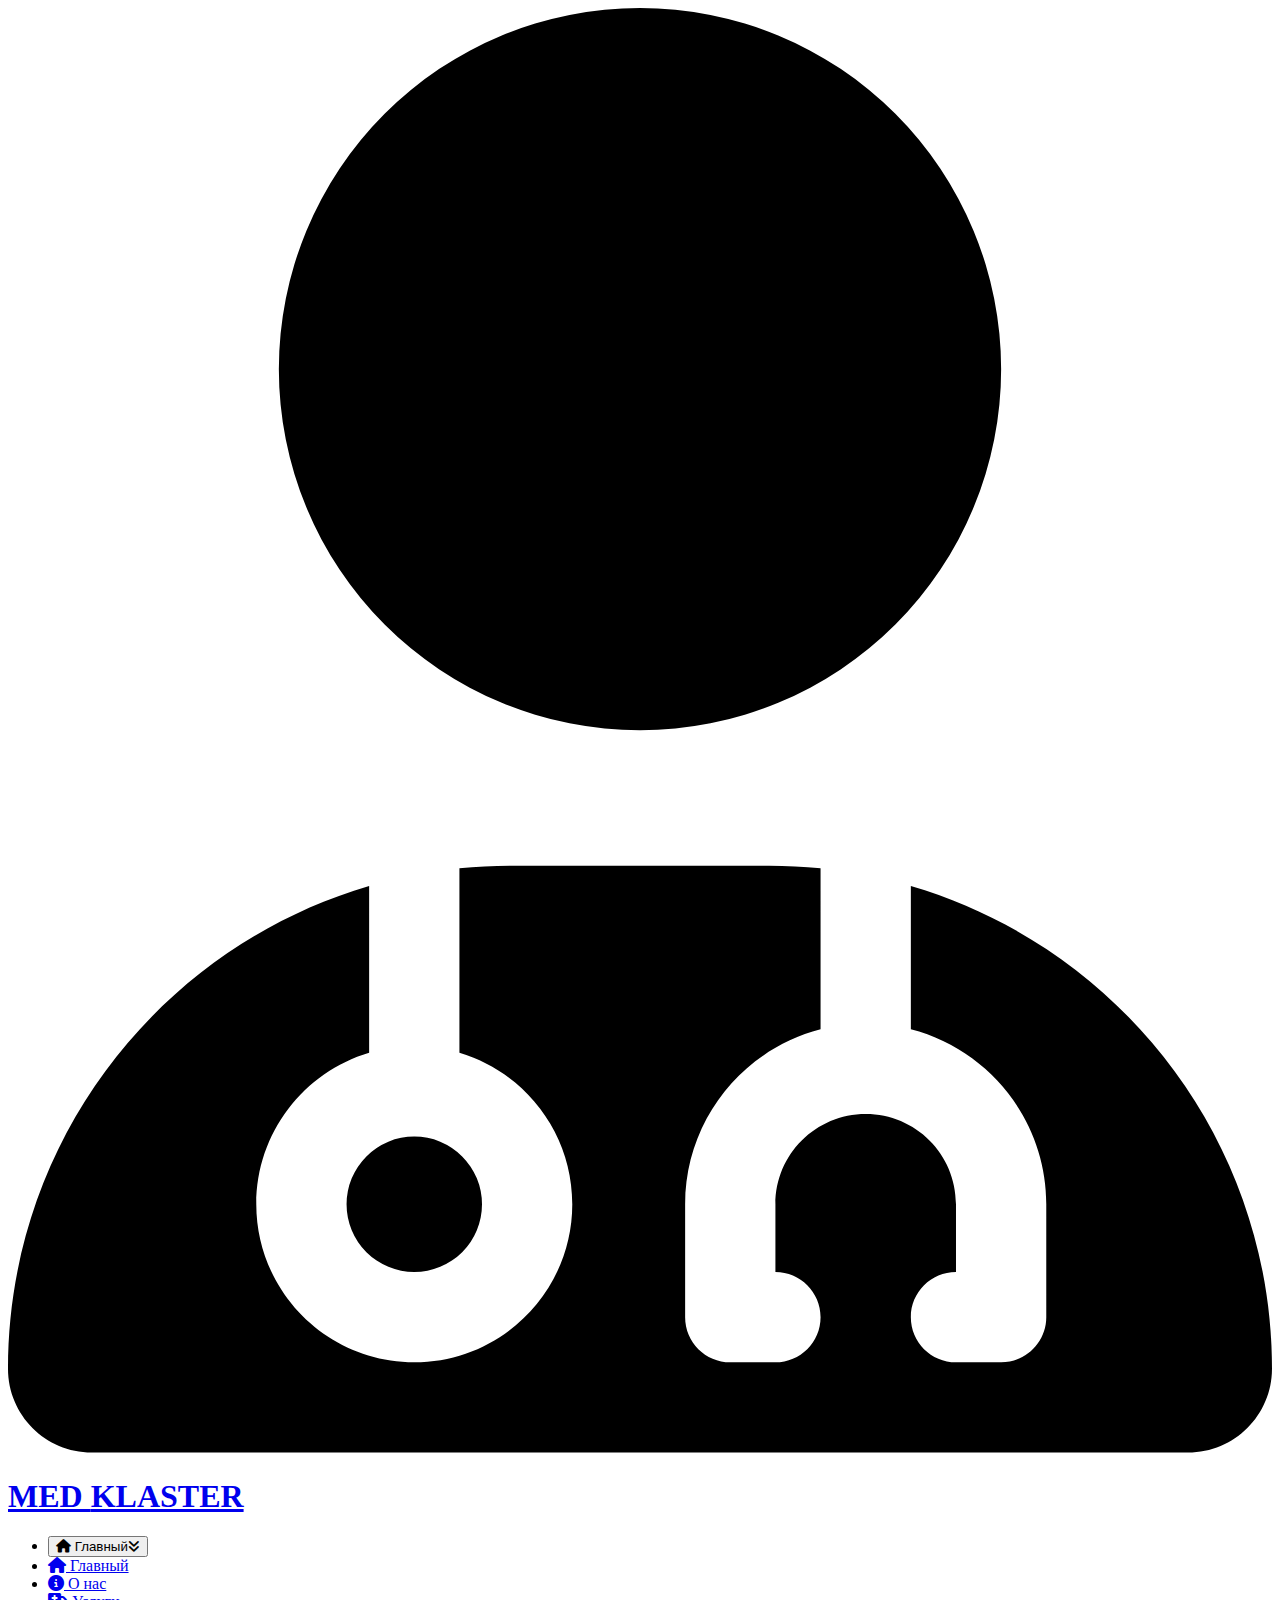
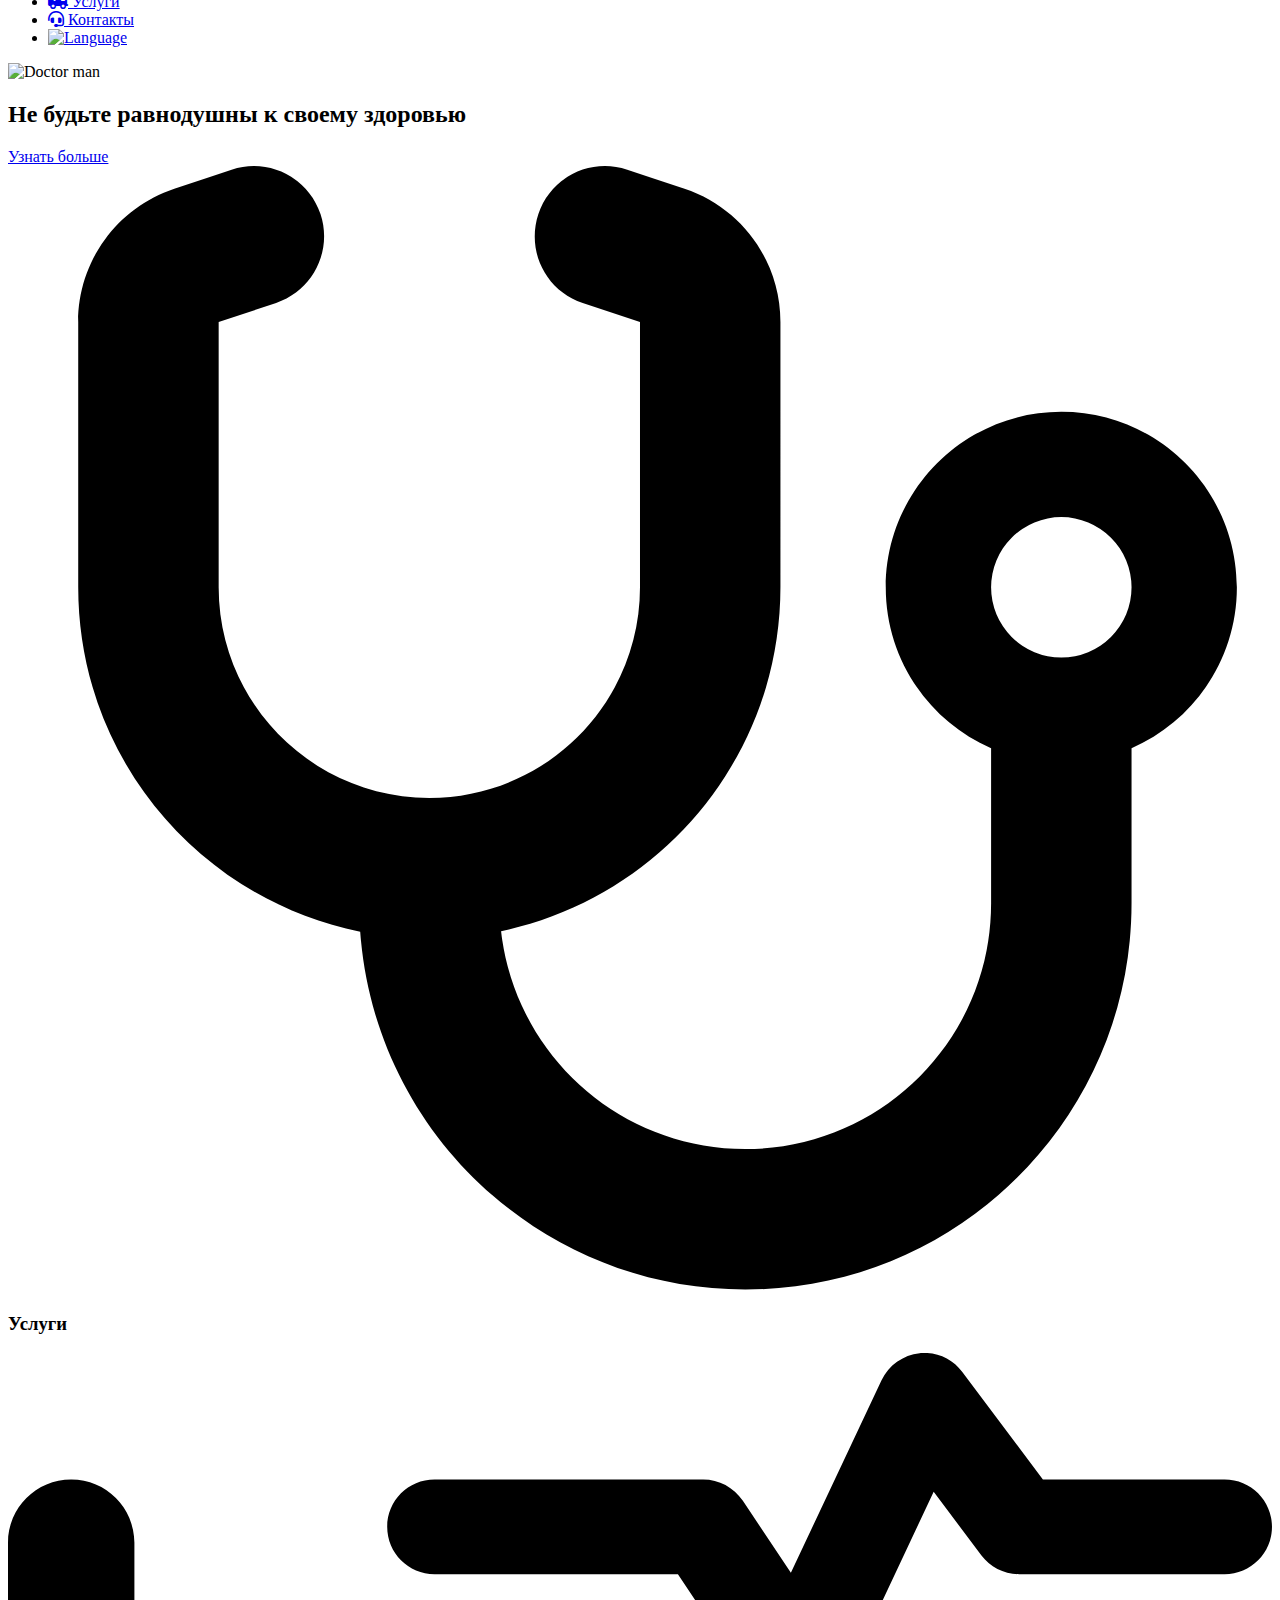
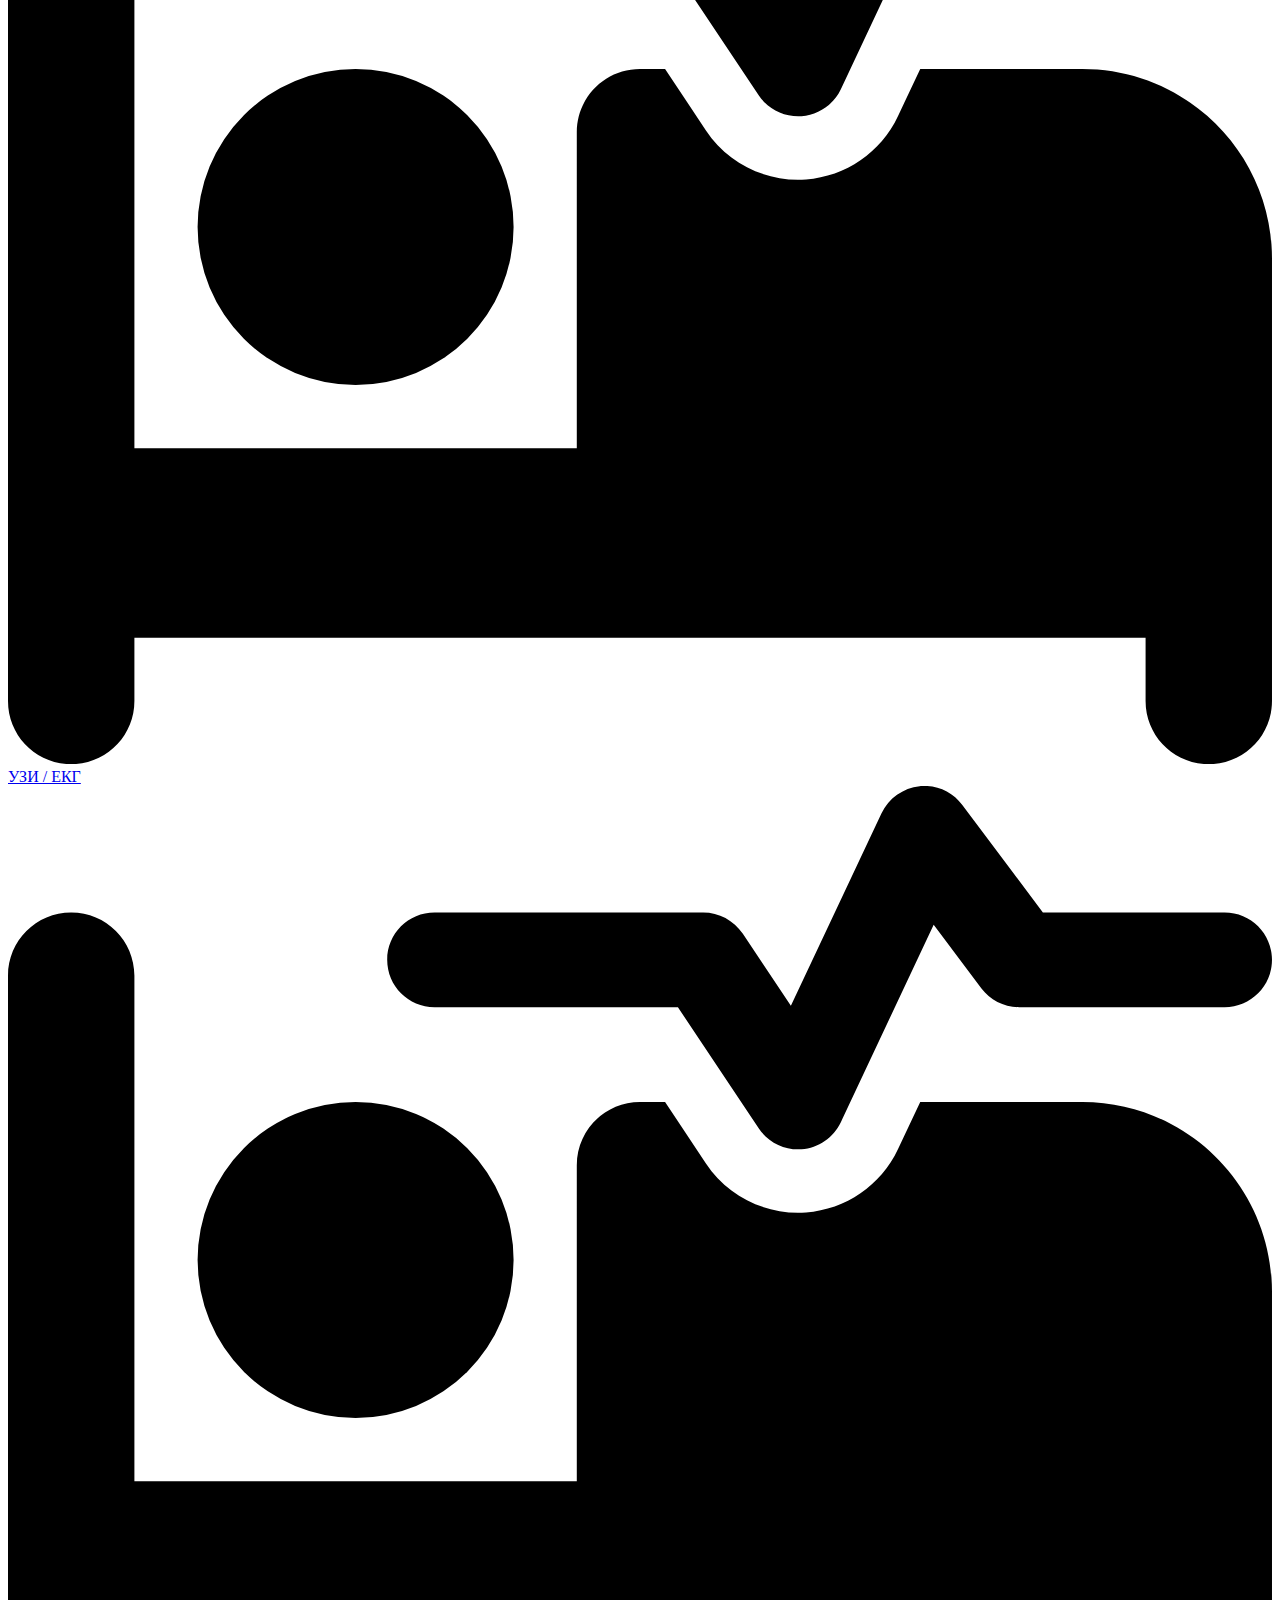
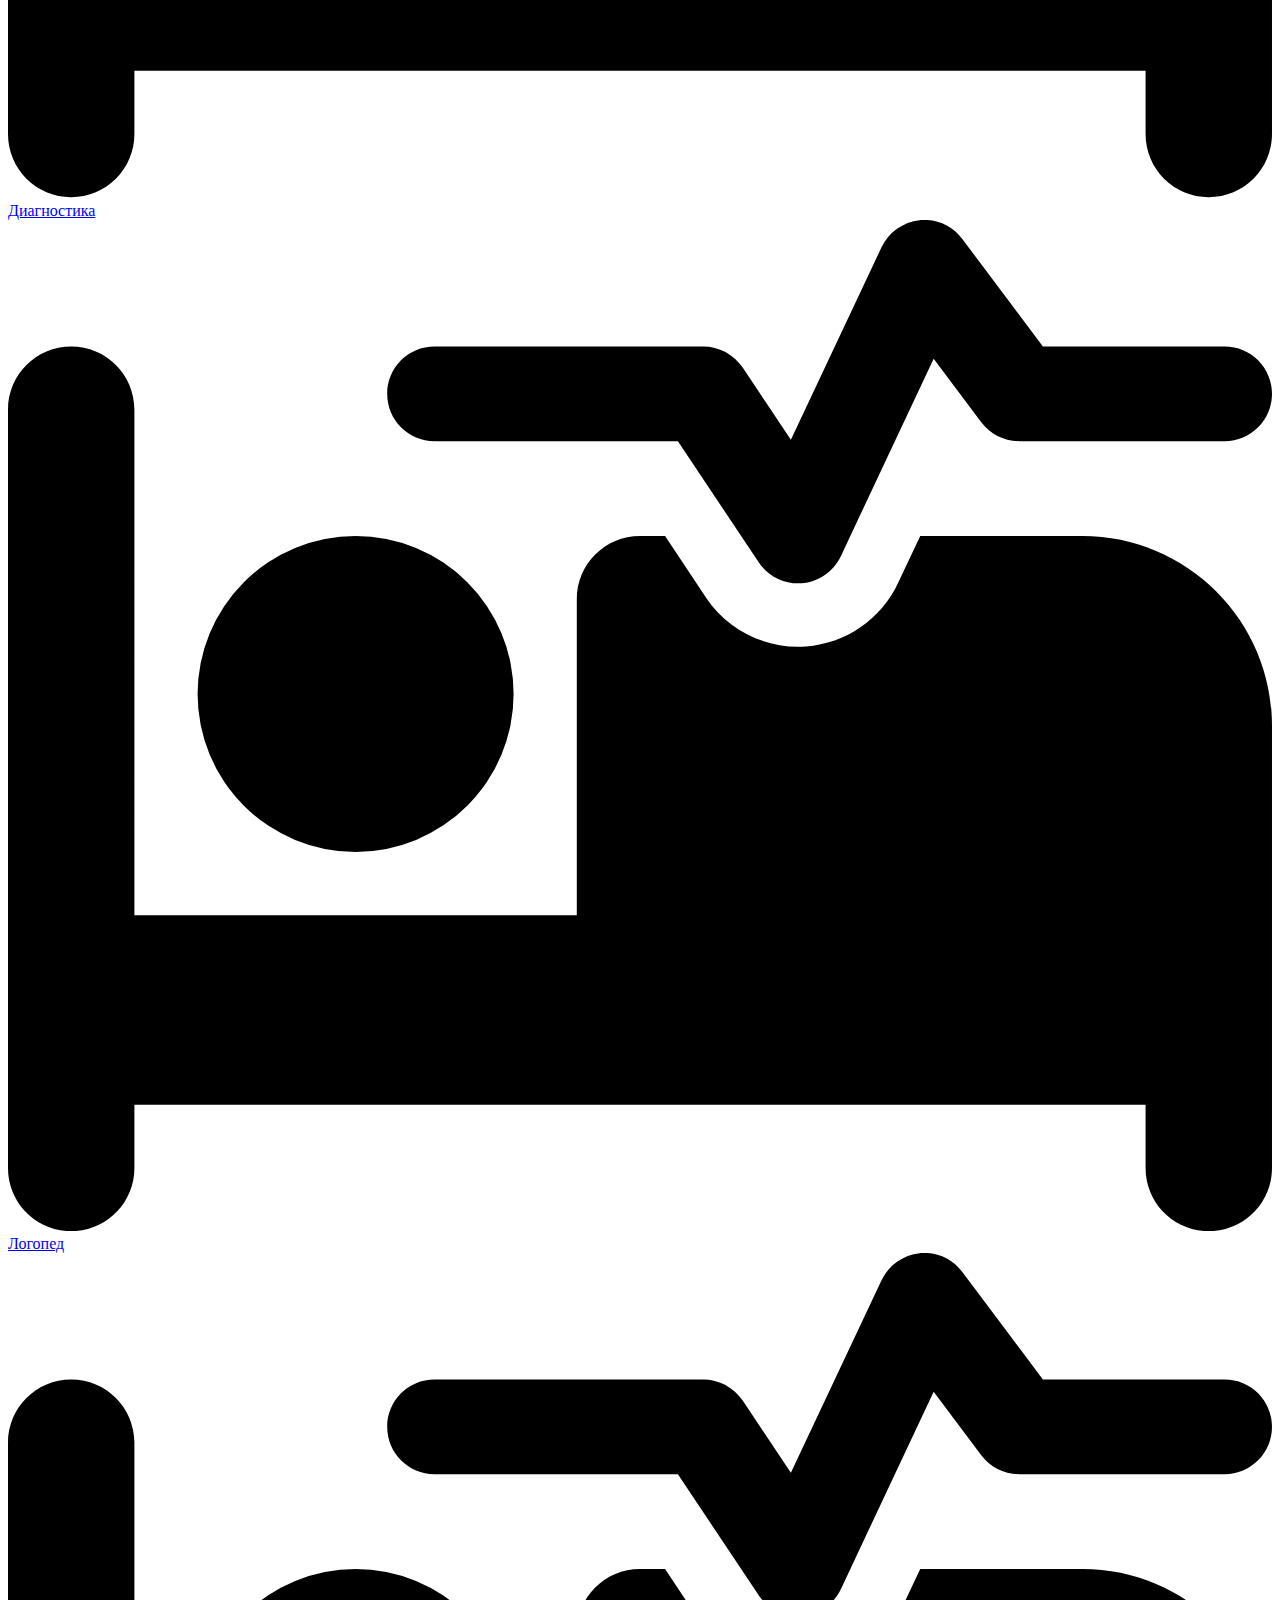
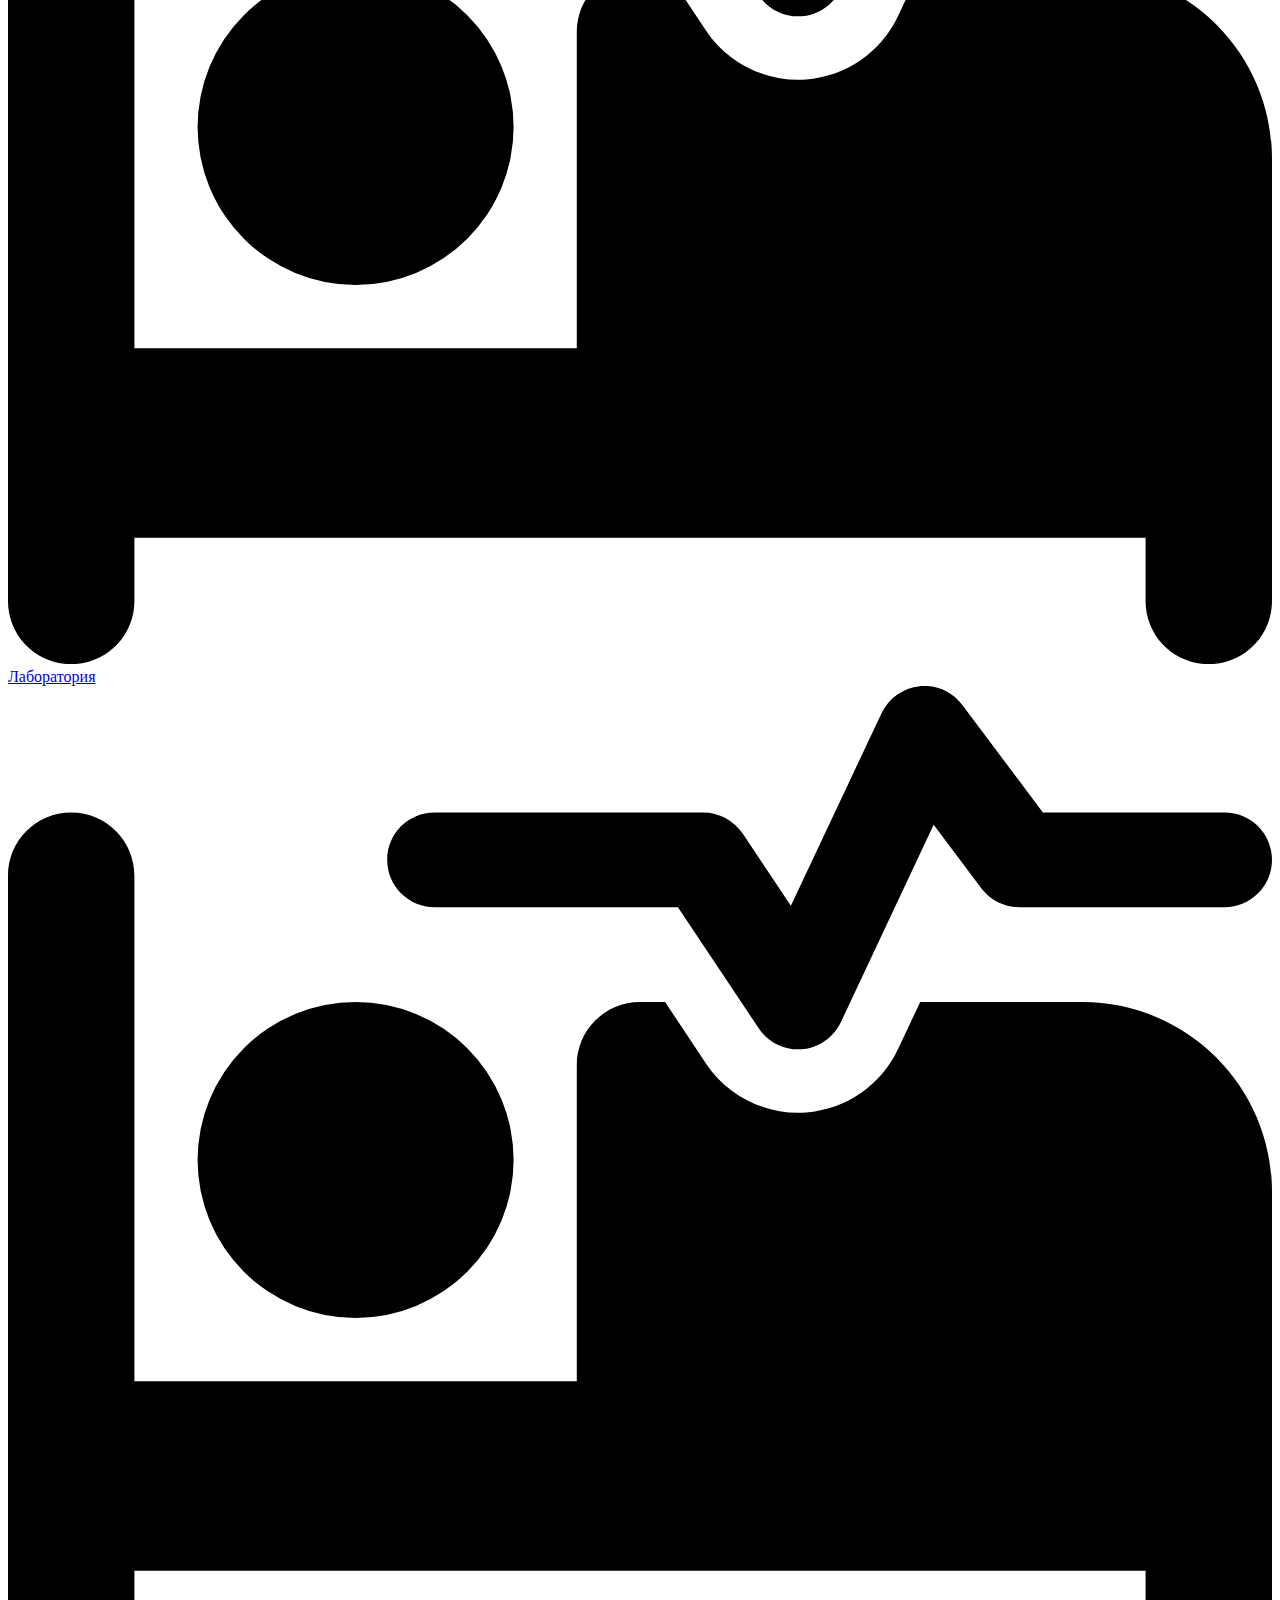
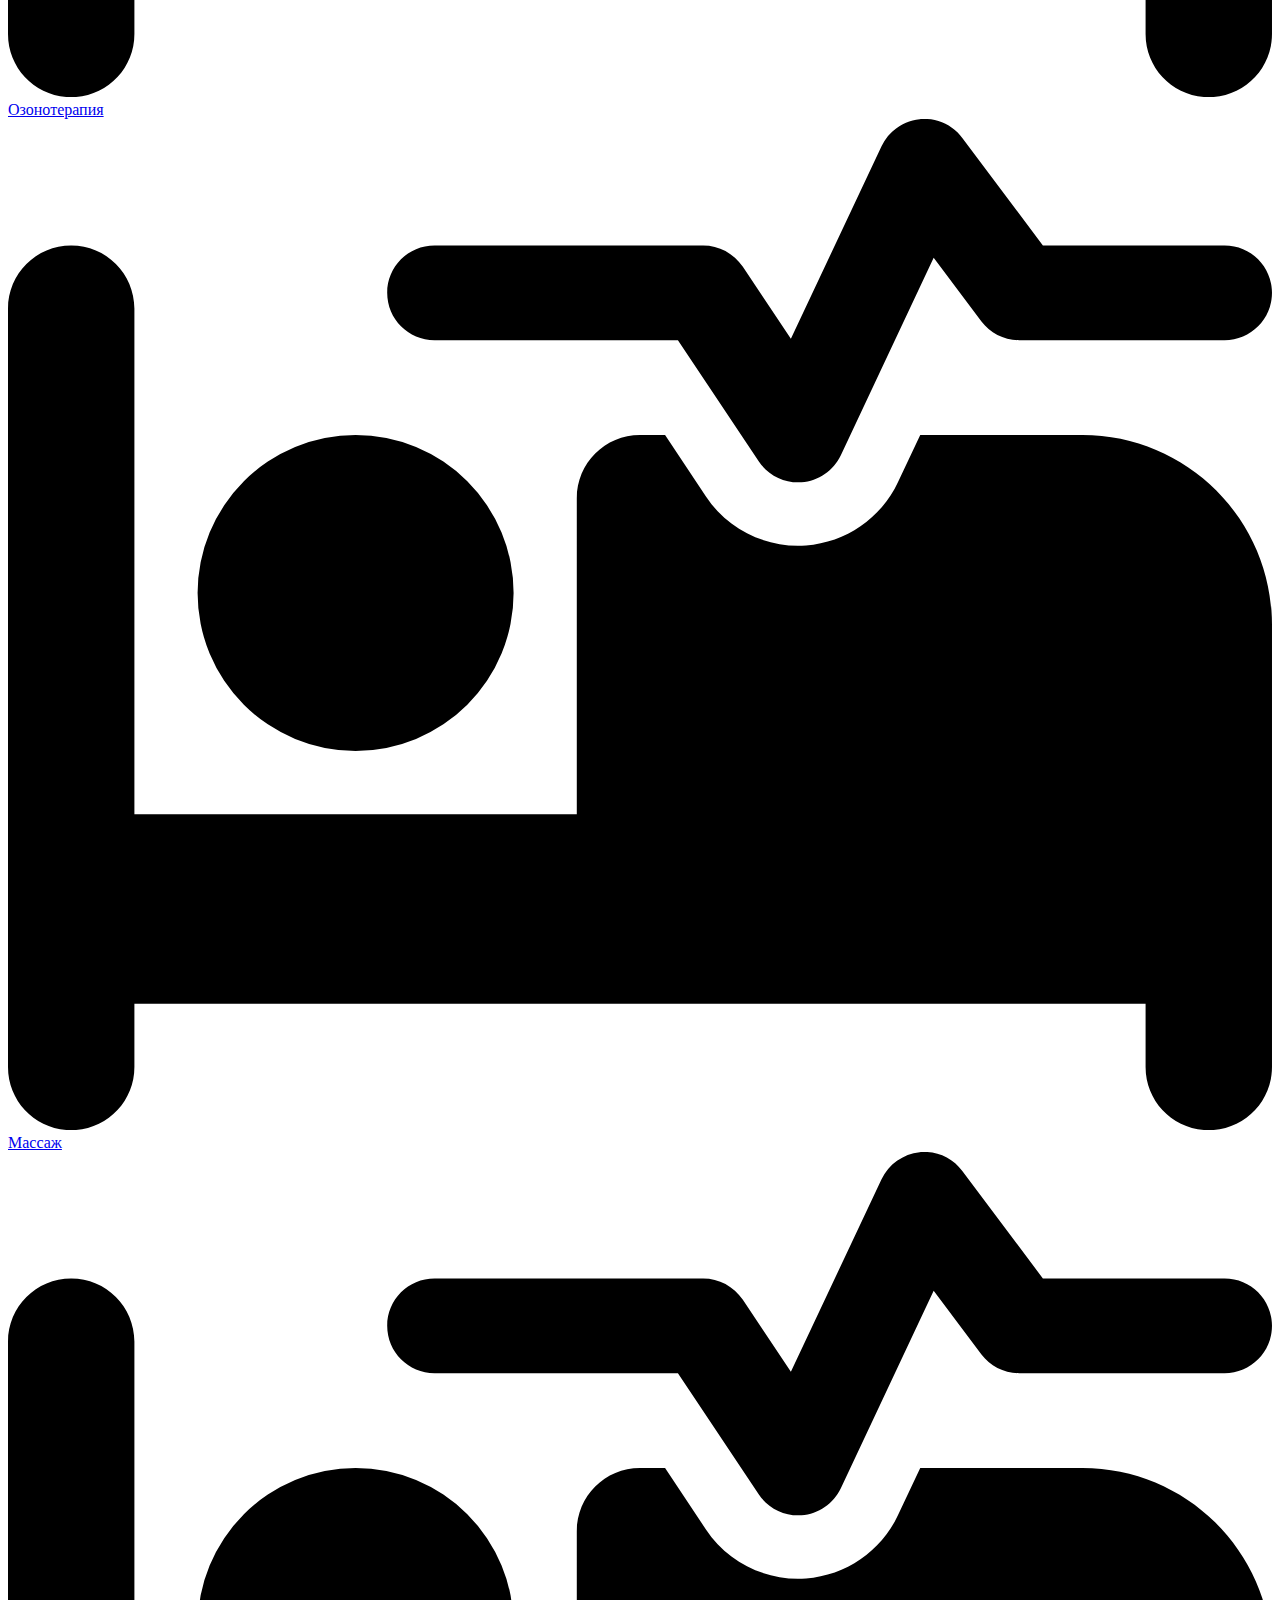
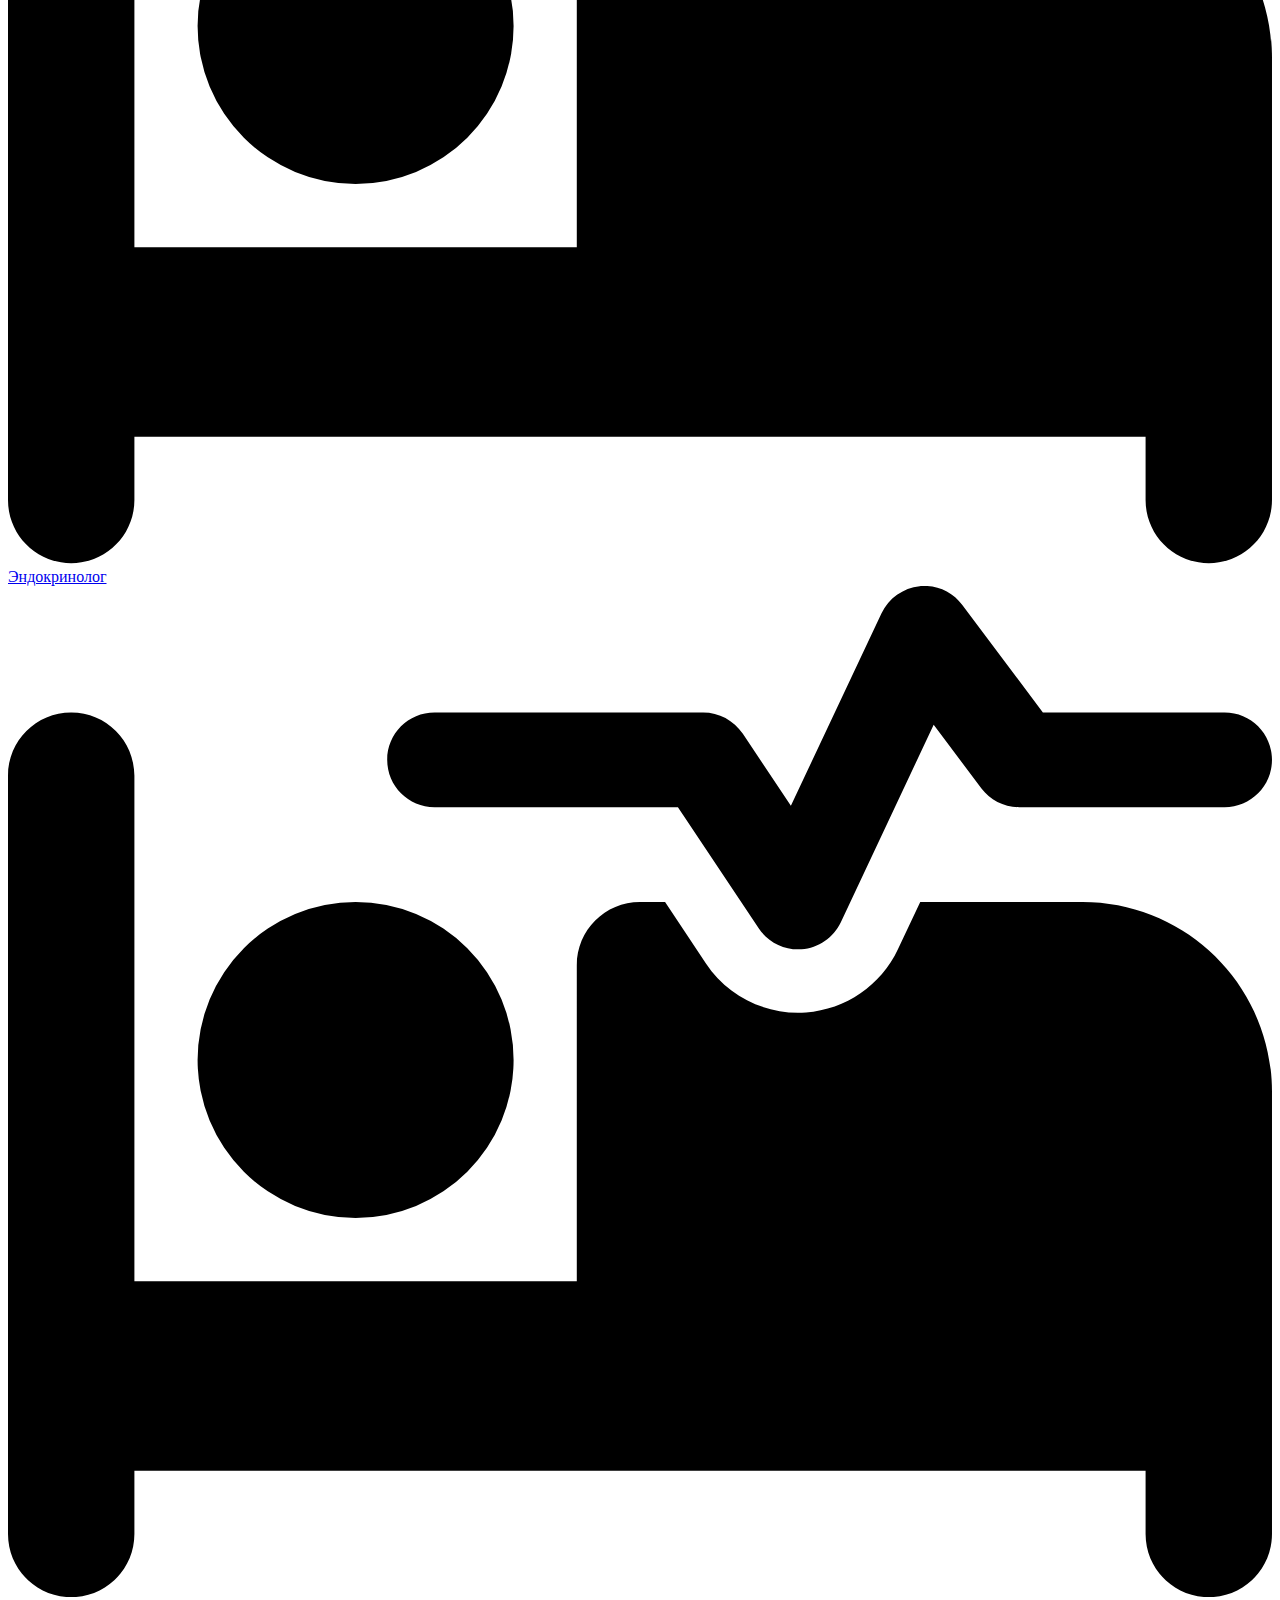
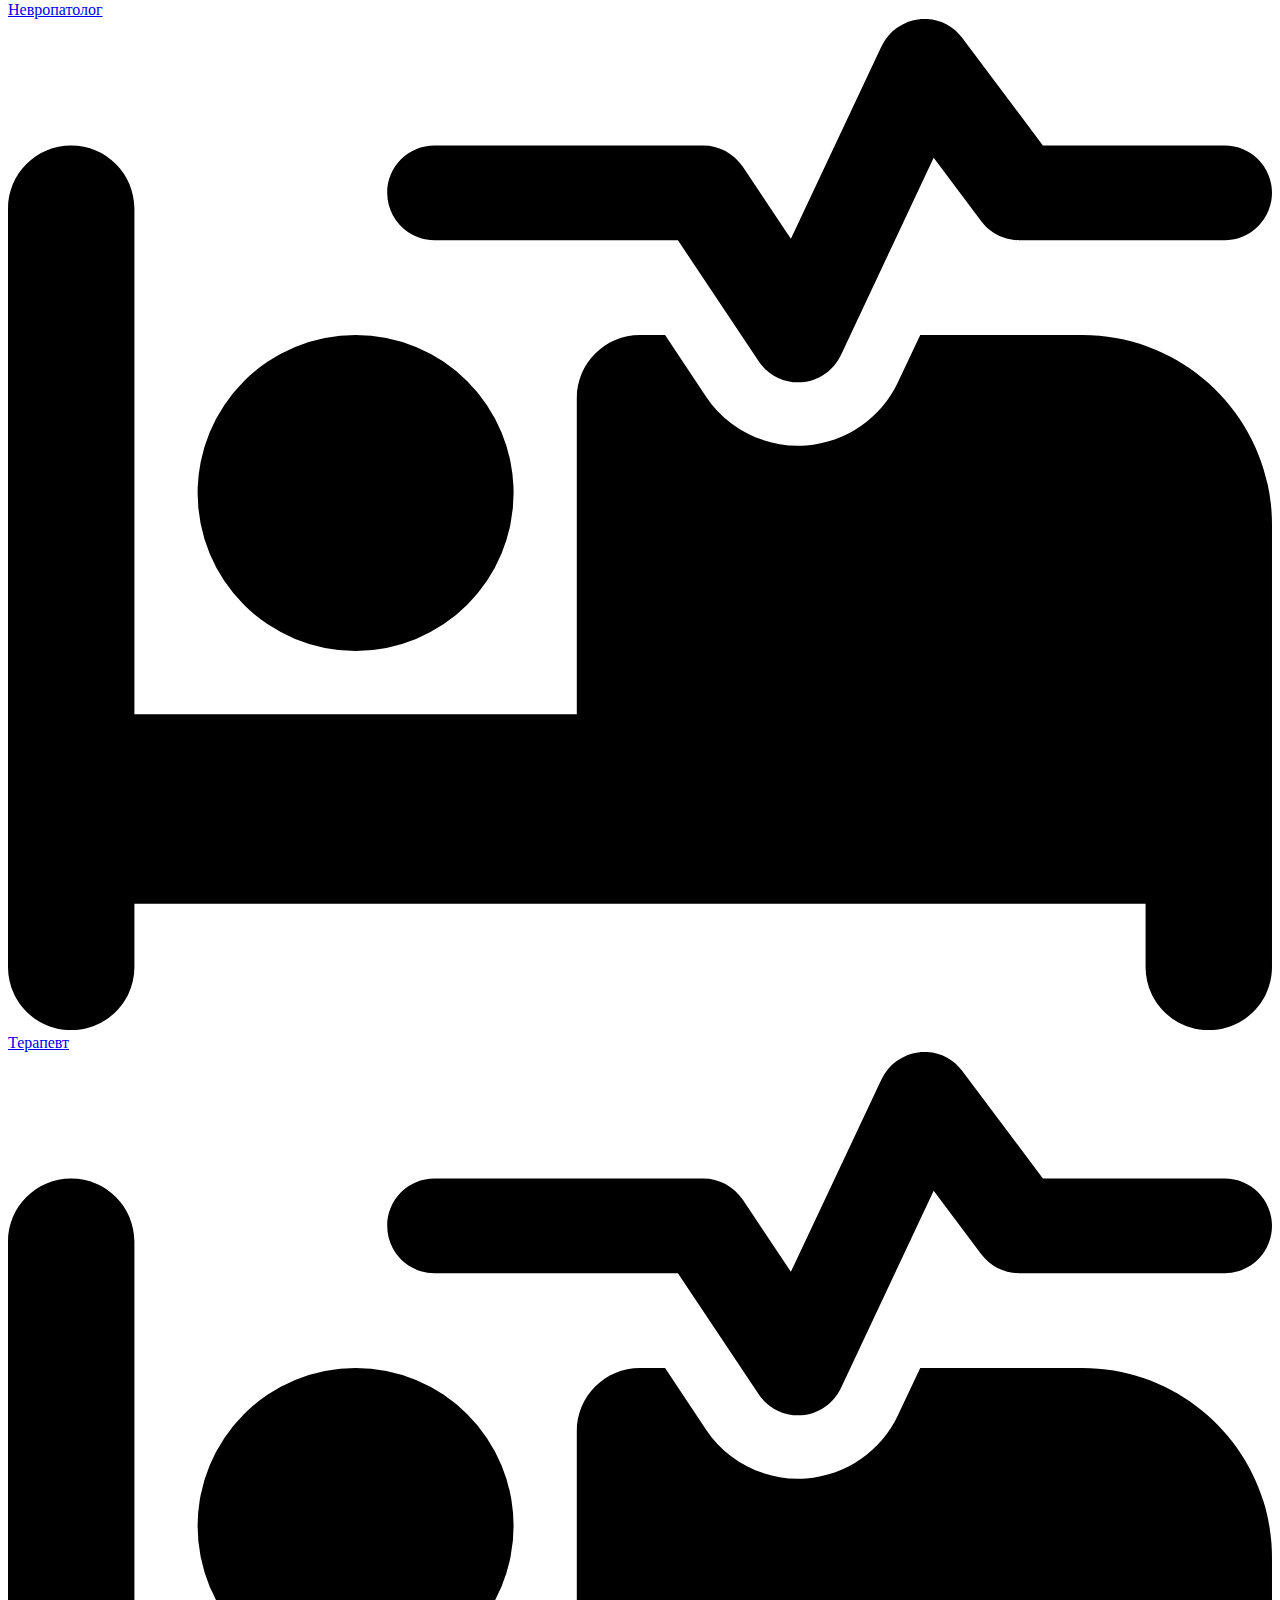
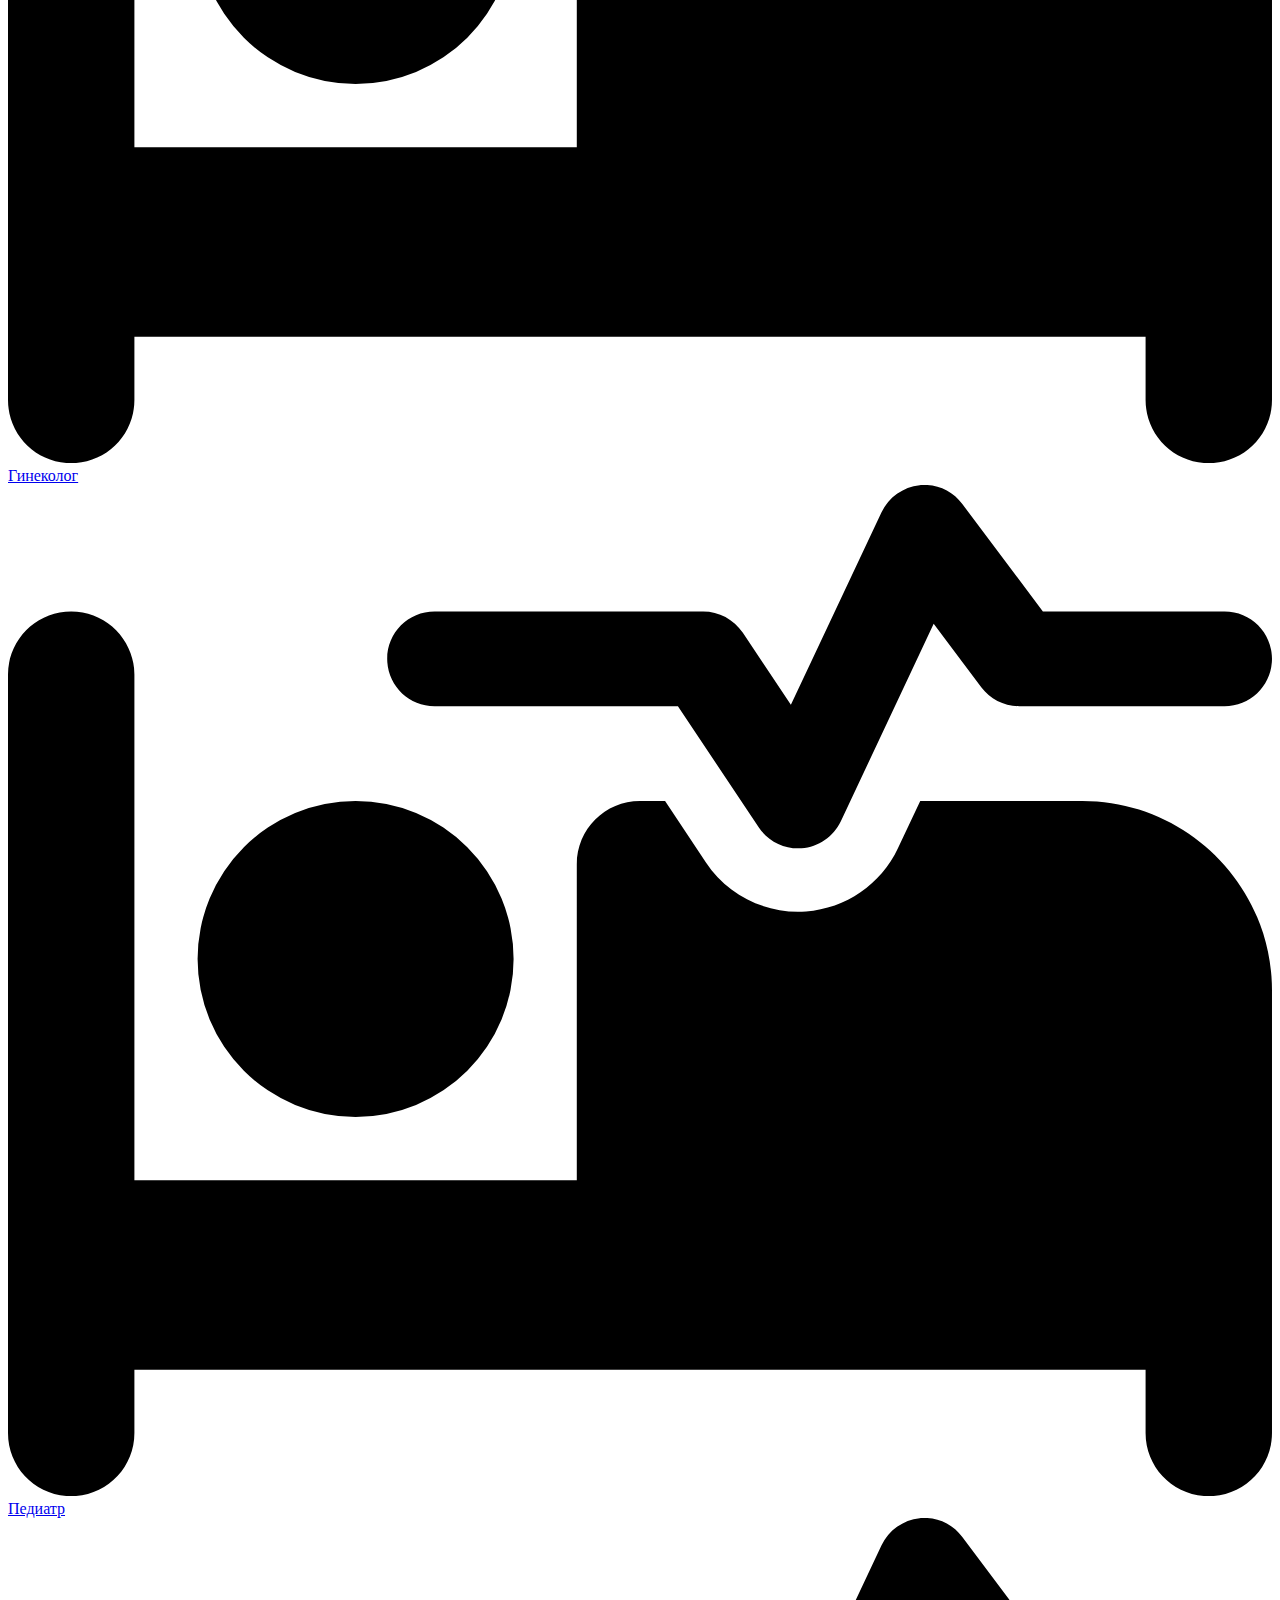
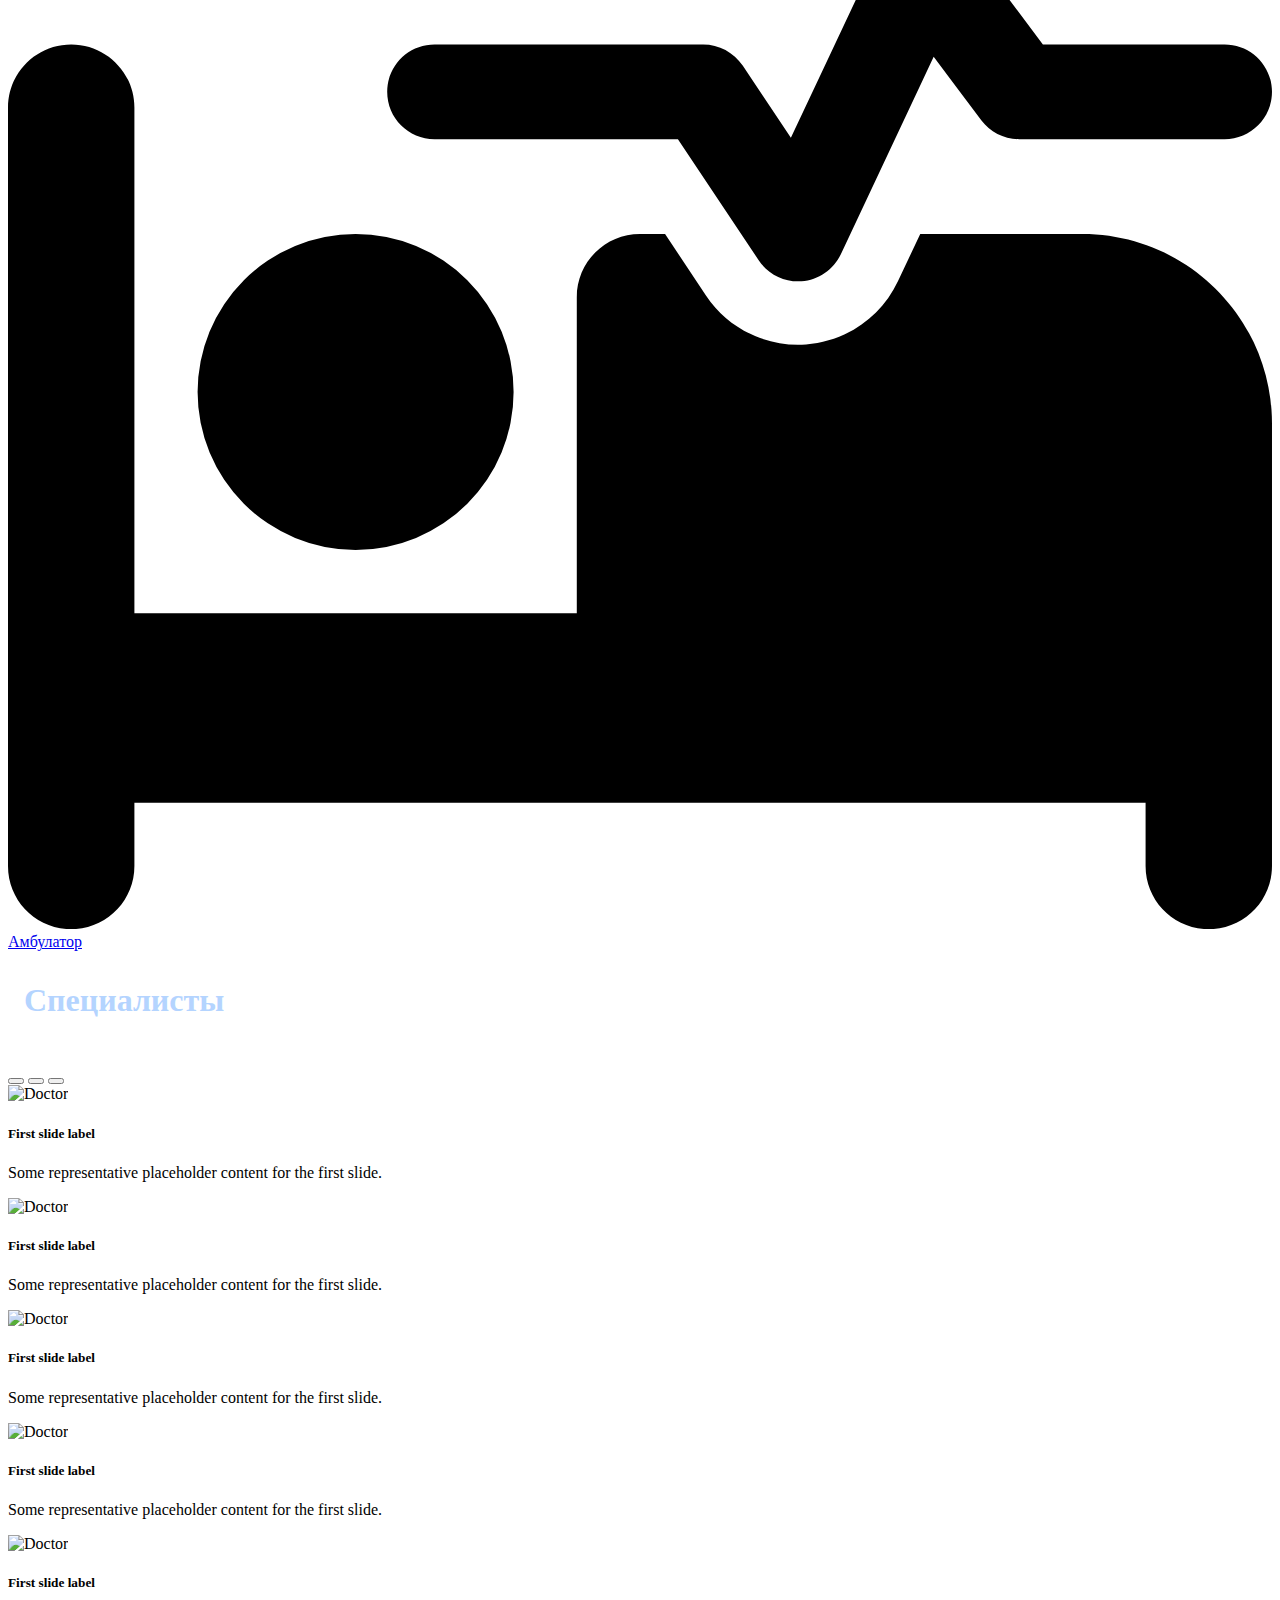
==== index.html @ f0066a49 "Add files via upload" ====
<!DOCTYPE html>
<html lang="en">
<head>
    <meta charset="UTF-8">
    <meta http-equiv="X-UA-Compatible" content="IE=edge">
    <meta name="viewport" content="width=device-width, initial-scale=1.0">
    <title>Med Klaster Clinic</title>
    <link rel="icon" type="image/x-icon" href="/icons/user-doctor-solid.svg">
    <link rel="stylesheet" href="/style/style.css">
    <link rel="stylesheet" href="/style/media.css">
    <link rel="stylesheet" href="/bootstrap-5.3.3-dist/css/bootstrap.css">
    <link rel="stylesheet" href="https://cdnjs.cloudflare.com/ajax/libs/font-awesome/6.5.1/css/all.min.css">
    <link rel="stylesheet" href="/bootstrap-5.3.3-dist/css/bootstrap-grid.css">
    <link rel="preconnect" href="https://fonts.googleapis.com">
    <link rel="preconnect" href="https://fonts.gstatic.com" crossorigin>
    <link href="https://fonts.googleapis.com/css2?family=Roboto:ital,wght@0,100;0,300;0,400;0,500;0,700;0,900;1,100;1,300;1,400;1,500;1,700;1,900&display=swap" rel="stylesheet">
        <div class="navbar-m">
            <div class="logo">
              <a href="/index.html">
                <svg xmlns="http://www.w3.org/2000/svg" viewBox="0 0 448 512"><!--!Font Awesome Free 6.5.1 by @fontawesome - https://fontawesome.com License - https://fontawesome.com/license/free Copyright 2024 Fonticons, Inc.--><path d="M224 256A128 128 0 1 0 224 0a128 128 0 1 0 0 256zm-96 55.2C54 332.9 0 401.3 0 482.3C0 498.7 13.3 512 29.7 512H418.3c16.4 0 29.7-13.3 29.7-29.7c0-81-54-149.4-128-171.1V362c27.6 7.1 48 32.2 48 62v40c0 8.8-7.2 16-16 16H336c-8.8 0-16-7.2-16-16s7.2-16 16-16V424c0-17.7-14.3-32-32-32s-32 14.3-32 32v24c8.8 0 16 7.2 16 16s-7.2 16-16 16H256c-8.8 0-16-7.2-16-16V424c0-29.8 20.4-54.9 48-62V304.9c-6-.6-12.1-.9-18.3-.9H178.3c-6.2 0-12.3 .3-18.3 .9v65.4c23.1 6.9 40 28.3 40 53.7c0 30.9-25.1 56-56 56s-56-25.1-56-56c0-25.4 16.9-46.8 40-53.7V311.2zM144 448a24 24 0 1 0 0-48 24 24 0 1 0 0 48z"/></svg>
                <h1>MED <span class="secondary-color">KLASTER</span></h1>
              </a>
            </div>
            <div class="menu">
              <ul>
                <li><button id="dropdown"><i class="fa-solid fa-house"></i> Главный<i id="down" class="fa-solid fa-angles-down"></i></button></li>
                <li id="menu-media" class="menu-media"><a class="current" href="index.html"><i class="fa-solid fa-house"></i> Главный</a></li>
                <li id="menu-media1" class="menu-media"><a href="about.html"><i class="fa-solid fa-circle-info"></i> О нас</a></li>
                <li id="menu-media2" class="menu-media"><a href="service.html"><i class="fa-solid fa-truck-medical"></i> Услуги</a></li>
                <li id="menu-media3" class="menu-media"><a href="contact.html"><i class="fa-solid fa-headset"></i> Контакты</a></li>
                <li id="menu-media4" class="menu-media-none"><a href="#"><img src="/images/flag-r.jfif" alt="Language" width="50px" height="50px"></a></li>
              </ul>
            </div>
          </div>

          <div class="header">
            <div class="header-img">
              <img src="/images/doctor-main.jpg" alt="Doctor man">
            </div>
            <div class="header-text">
              <h2 class="header-text-content">Не будьте равнодушны к своему <span class="secondary-color">здоровью</span></h2>
              <div>
                <a href="about.html">Узнать больше</a>
                <svg xmlns="http://www.w3.org/2000/svg" viewBox="0 0 576 512"><!--!Font Awesome Free 6.5.1 by @fontawesome - https://fontawesome.com License - https://fontawesome.com/license/free Copyright 2024 Fonticons, Inc.--><path d="M142.4 21.9c5.6 16.8-3.5 34.9-20.2 40.5L96 71.1V192c0 53 43 96 96 96s96-43 96-96V71.1l-26.1-8.7c-16.8-5.6-25.8-23.7-20.2-40.5s23.7-25.8 40.5-20.2l26.1 8.7C334.4 19.1 352 43.5 352 71.1V192c0 77.2-54.6 141.6-127.3 156.7C231 404.6 278.4 448 336 448c61.9 0 112-50.1 112-112V265.3c-28.3-12.3-48-40.5-48-73.3c0-44.2 35.8-80 80-80s80 35.8 80 80c0 32.8-19.7 61-48 73.3V336c0 97.2-78.8 176-176 176c-92.9 0-168.9-71.9-175.5-163.1C87.2 334.2 32 269.6 32 192V71.1c0-27.5 17.6-52 43.8-60.7l26.1-8.7c16.8-5.6 34.9 3.5 40.5 20.2zM480 224a32 32 0 1 0 0-64 32 32 0 1 0 0 64z"/></svg>              </div>
            </div>
          </div>

          <section class="services">
            <h3 id="text-style">Услуги</h3>
            <div class="services-content">
              <div class="department">
                <a href="service.html">
                  <svg xmlns="http://www.w3.org/2000/svg" viewBox="0 0 640 512"><!--!Font Awesome Free 6.5.1 by @fontawesome - https://fontawesome.com License - https://fontawesome.com/license/free Copyright 2024 Fonticons, Inc.--><path d="M483.2 9.6L524 64h92c13.3 0 24 10.7 24 24s-10.7 24-24 24H512c-7.6 0-14.7-3.6-19.2-9.6L468.7 70.3l-47 99.9c-3.7 7.8-11.3 13.1-19.9 13.7s-16.9-3.4-21.7-10.6L339.2 112H216c-13.3 0-24-10.7-24-24s10.7-24 24-24H352c8 0 15.5 4 20 10.7l24.4 36.6 45.9-97.5C445.9 6.2 453.2 1 461.6 .1s16.6 2.7 21.6 9.5zM320 160h12.7l20.7 31.1c11.2 16.8 30.6 26.3 50.7 24.8s37.9-13.7 46.5-32L461.9 160H544c53 0 96 43 96 96V480c0 17.7-14.3 32-32 32s-32-14.3-32-32V448H352 320 64v32c0 17.7-14.3 32-32 32s-32-14.3-32-32V96C0 78.3 14.3 64 32 64s32 14.3 32 32V352H288V192c0-17.7 14.3-32 32-32zm-144 0a80 80 0 1 1 0 160 80 80 0 1 1 0-160z"/></svg>
                  УЗИ / ЕКГ  
                </a>
                <a href="service.html">
                  <svg xmlns="http://www.w3.org/2000/svg" viewBox="0 0 640 512"><!--!Font Awesome Free 6.5.1 by @fontawesome - https://fontawesome.com License - https://fontawesome.com/license/free Copyright 2024 Fonticons, Inc.--><path d="M483.2 9.6L524 64h92c13.3 0 24 10.7 24 24s-10.7 24-24 24H512c-7.6 0-14.7-3.6-19.2-9.6L468.7 70.3l-47 99.9c-3.7 7.8-11.3 13.1-19.9 13.7s-16.9-3.4-21.7-10.6L339.2 112H216c-13.3 0-24-10.7-24-24s10.7-24 24-24H352c8 0 15.5 4 20 10.7l24.4 36.6 45.9-97.5C445.9 6.2 453.2 1 461.6 .1s16.6 2.7 21.6 9.5zM320 160h12.7l20.7 31.1c11.2 16.8 30.6 26.3 50.7 24.8s37.9-13.7 46.5-32L461.9 160H544c53 0 96 43 96 96V480c0 17.7-14.3 32-32 32s-32-14.3-32-32V448H352 320 64v32c0 17.7-14.3 32-32 32s-32-14.3-32-32V96C0 78.3 14.3 64 32 64s32 14.3 32 32V352H288V192c0-17.7 14.3-32 32-32zm-144 0a80 80 0 1 1 0 160 80 80 0 1 1 0-160z"/></svg>
                  Диагностика   
                </a>
                <a href="service.html">
                  <svg xmlns="http://www.w3.org/2000/svg" viewBox="0 0 640 512"><!--!Font Awesome Free 6.5.1 by @fontawesome - https://fontawesome.com License - https://fontawesome.com/license/free Copyright 2024 Fonticons, Inc.--><path d="M483.2 9.6L524 64h92c13.3 0 24 10.7 24 24s-10.7 24-24 24H512c-7.6 0-14.7-3.6-19.2-9.6L468.7 70.3l-47 99.9c-3.7 7.8-11.3 13.1-19.9 13.7s-16.9-3.4-21.7-10.6L339.2 112H216c-13.3 0-24-10.7-24-24s10.7-24 24-24H352c8 0 15.5 4 20 10.7l24.4 36.6 45.9-97.5C445.9 6.2 453.2 1 461.6 .1s16.6 2.7 21.6 9.5zM320 160h12.7l20.7 31.1c11.2 16.8 30.6 26.3 50.7 24.8s37.9-13.7 46.5-32L461.9 160H544c53 0 96 43 96 96V480c0 17.7-14.3 32-32 32s-32-14.3-32-32V448H352 320 64v32c0 17.7-14.3 32-32 32s-32-14.3-32-32V96C0 78.3 14.3 64 32 64s32 14.3 32 32V352H288V192c0-17.7 14.3-32 32-32zm-144 0a80 80 0 1 1 0 160 80 80 0 1 1 0-160z"/></svg>
                  Логопед   
                </a>
              </div>

              <div class="department">
                <a href="service.html">
                    <svg xmlns="http://www.w3.org/2000/svg" viewBox="0 0 640 512"><!--!Font Awesome Free 6.5.1 by @fontawesome - https://fontawesome.com License - https://fontawesome.com/license/free Copyright 2024 Fonticons, Inc.--><path d="M483.2 9.6L524 64h92c13.3 0 24 10.7 24 24s-10.7 24-24 24H512c-7.6 0-14.7-3.6-19.2-9.6L468.7 70.3l-47 99.9c-3.7 7.8-11.3 13.1-19.9 13.7s-16.9-3.4-21.7-10.6L339.2 112H216c-13.3 0-24-10.7-24-24s10.7-24 24-24H352c8 0 15.5 4 20 10.7l24.4 36.6 45.9-97.5C445.9 6.2 453.2 1 461.6 .1s16.6 2.7 21.6 9.5zM320 160h12.7l20.7 31.1c11.2 16.8 30.6 26.3 50.7 24.8s37.9-13.7 46.5-32L461.9 160H544c53 0 96 43 96 96V480c0 17.7-14.3 32-32 32s-32-14.3-32-32V448H352 320 64v32c0 17.7-14.3 32-32 32s-32-14.3-32-32V96C0 78.3 14.3 64 32 64s32 14.3 32 32V352H288V192c0-17.7 14.3-32 32-32zm-144 0a80 80 0 1 1 0 160 80 80 0 1 1 0-160z"/></svg>
                    Лаборатория 
                </a>
                <a href="service.html">
                  <svg xmlns="http://www.w3.org/2000/svg" viewBox="0 0 640 512"><!--!Font Awesome Free 6.5.1 by @fontawesome - https://fontawesome.com License - https://fontawesome.com/license/free Copyright 2024 Fonticons, Inc.--><path d="M483.2 9.6L524 64h92c13.3 0 24 10.7 24 24s-10.7 24-24 24H512c-7.6 0-14.7-3.6-19.2-9.6L468.7 70.3l-47 99.9c-3.7 7.8-11.3 13.1-19.9 13.7s-16.9-3.4-21.7-10.6L339.2 112H216c-13.3 0-24-10.7-24-24s10.7-24 24-24H352c8 0 15.5 4 20 10.7l24.4 36.6 45.9-97.5C445.9 6.2 453.2 1 461.6 .1s16.6 2.7 21.6 9.5zM320 160h12.7l20.7 31.1c11.2 16.8 30.6 26.3 50.7 24.8s37.9-13.7 46.5-32L461.9 160H544c53 0 96 43 96 96V480c0 17.7-14.3 32-32 32s-32-14.3-32-32V448H352 320 64v32c0 17.7-14.3 32-32 32s-32-14.3-32-32V96C0 78.3 14.3 64 32 64s32 14.3 32 32V352H288V192c0-17.7 14.3-32 32-32zm-144 0a80 80 0 1 1 0 160 80 80 0 1 1 0-160z"/></svg>
                  Озонотерапия 
                </a>
                <a href="service.html">
                  <svg xmlns="http://www.w3.org/2000/svg" viewBox="0 0 640 512"><!--!Font Awesome Free 6.5.1 by @fontawesome - https://fontawesome.com License - https://fontawesome.com/license/free Copyright 2024 Fonticons, Inc.--><path d="M483.2 9.6L524 64h92c13.3 0 24 10.7 24 24s-10.7 24-24 24H512c-7.6 0-14.7-3.6-19.2-9.6L468.7 70.3l-47 99.9c-3.7 7.8-11.3 13.1-19.9 13.7s-16.9-3.4-21.7-10.6L339.2 112H216c-13.3 0-24-10.7-24-24s10.7-24 24-24H352c8 0 15.5 4 20 10.7l24.4 36.6 45.9-97.5C445.9 6.2 453.2 1 461.6 .1s16.6 2.7 21.6 9.5zM320 160h12.7l20.7 31.1c11.2 16.8 30.6 26.3 50.7 24.8s37.9-13.7 46.5-32L461.9 160H544c53 0 96 43 96 96V480c0 17.7-14.3 32-32 32s-32-14.3-32-32V448H352 320 64v32c0 17.7-14.3 32-32 32s-32-14.3-32-32V96C0 78.3 14.3 64 32 64s32 14.3 32 32V352H288V192c0-17.7 14.3-32 32-32zm-144 0a80 80 0 1 1 0 160 80 80 0 1 1 0-160z"/></svg>
                  Массаж 
                </a>
              </div>

              <div class="department">
                <a href="service.html">
                  <svg xmlns="http://www.w3.org/2000/svg" viewBox="0 0 640 512"><!--!Font Awesome Free 6.5.1 by @fontawesome - https://fontawesome.com License - https://fontawesome.com/license/free Copyright 2024 Fonticons, Inc.--><path d="M483.2 9.6L524 64h92c13.3 0 24 10.7 24 24s-10.7 24-24 24H512c-7.6 0-14.7-3.6-19.2-9.6L468.7 70.3l-47 99.9c-3.7 7.8-11.3 13.1-19.9 13.7s-16.9-3.4-21.7-10.6L339.2 112H216c-13.3 0-24-10.7-24-24s10.7-24 24-24H352c8 0 15.5 4 20 10.7l24.4 36.6 45.9-97.5C445.9 6.2 453.2 1 461.6 .1s16.6 2.7 21.6 9.5zM320 160h12.7l20.7 31.1c11.2 16.8 30.6 26.3 50.7 24.8s37.9-13.7 46.5-32L461.9 160H544c53 0 96 43 96 96V480c0 17.7-14.3 32-32 32s-32-14.3-32-32V448H352 320 64v32c0 17.7-14.3 32-32 32s-32-14.3-32-32V96C0 78.3 14.3 64 32 64s32 14.3 32 32V352H288V192c0-17.7 14.3-32 32-32zm-144 0a80 80 0 1 1 0 160 80 80 0 1 1 0-160z"/></svg>
                  Эндокринолог  
                </a>
                <a href="service.html">
                  <svg xmlns="http://www.w3.org/2000/svg" viewBox="0 0 640 512"><!--!Font Awesome Free 6.5.1 by @fontawesome - https://fontawesome.com License - https://fontawesome.com/license/free Copyright 2024 Fonticons, Inc.--><path d="M483.2 9.6L524 64h92c13.3 0 24 10.7 24 24s-10.7 24-24 24H512c-7.6 0-14.7-3.6-19.2-9.6L468.7 70.3l-47 99.9c-3.7 7.8-11.3 13.1-19.9 13.7s-16.9-3.4-21.7-10.6L339.2 112H216c-13.3 0-24-10.7-24-24s10.7-24 24-24H352c8 0 15.5 4 20 10.7l24.4 36.6 45.9-97.5C445.9 6.2 453.2 1 461.6 .1s16.6 2.7 21.6 9.5zM320 160h12.7l20.7 31.1c11.2 16.8 30.6 26.3 50.7 24.8s37.9-13.7 46.5-32L461.9 160H544c53 0 96 43 96 96V480c0 17.7-14.3 32-32 32s-32-14.3-32-32V448H352 320 64v32c0 17.7-14.3 32-32 32s-32-14.3-32-32V96C0 78.3 14.3 64 32 64s32 14.3 32 32V352H288V192c0-17.7 14.3-32 32-32zm-144 0a80 80 0 1 1 0 160 80 80 0 1 1 0-160z"/></svg>
                  Невропатолог  
                </a>
                <a href="service.html">
                  <svg xmlns="http://www.w3.org/2000/svg" viewBox="0 0 640 512"><!--!Font Awesome Free 6.5.1 by @fontawesome - https://fontawesome.com License - https://fontawesome.com/license/free Copyright 2024 Fonticons, Inc.--><path d="M483.2 9.6L524 64h92c13.3 0 24 10.7 24 24s-10.7 24-24 24H512c-7.6 0-14.7-3.6-19.2-9.6L468.7 70.3l-47 99.9c-3.7 7.8-11.3 13.1-19.9 13.7s-16.9-3.4-21.7-10.6L339.2 112H216c-13.3 0-24-10.7-24-24s10.7-24 24-24H352c8 0 15.5 4 20 10.7l24.4 36.6 45.9-97.5C445.9 6.2 453.2 1 461.6 .1s16.6 2.7 21.6 9.5zM320 160h12.7l20.7 31.1c11.2 16.8 30.6 26.3 50.7 24.8s37.9-13.7 46.5-32L461.9 160H544c53 0 96 43 96 96V480c0 17.7-14.3 32-32 32s-32-14.3-32-32V448H352 320 64v32c0 17.7-14.3 32-32 32s-32-14.3-32-32V96C0 78.3 14.3 64 32 64s32 14.3 32 32V352H288V192c0-17.7 14.3-32 32-32zm-144 0a80 80 0 1 1 0 160 80 80 0 1 1 0-160z"/></svg>
                  Терапевт  
                </a>
              </div>
              
              <div class="department">
                <a href="service.html">
                  <svg xmlns="http://www.w3.org/2000/svg" viewBox="0 0 640 512"><!--!Font Awesome Free 6.5.1 by @fontawesome - https://fontawesome.com License - https://fontawesome.com/license/free Copyright 2024 Fonticons, Inc.--><path d="M483.2 9.6L524 64h92c13.3 0 24 10.7 24 24s-10.7 24-24 24H512c-7.6 0-14.7-3.6-19.2-9.6L468.7 70.3l-47 99.9c-3.7 7.8-11.3 13.1-19.9 13.7s-16.9-3.4-21.7-10.6L339.2 112H216c-13.3 0-24-10.7-24-24s10.7-24 24-24H352c8 0 15.5 4 20 10.7l24.4 36.6 45.9-97.5C445.9 6.2 453.2 1 461.6 .1s16.6 2.7 21.6 9.5zM320 160h12.7l20.7 31.1c11.2 16.8 30.6 26.3 50.7 24.8s37.9-13.7 46.5-32L461.9 160H544c53 0 96 43 96 96V480c0 17.7-14.3 32-32 32s-32-14.3-32-32V448H352 320 64v32c0 17.7-14.3 32-32 32s-32-14.3-32-32V96C0 78.3 14.3 64 32 64s32 14.3 32 32V352H288V192c0-17.7 14.3-32 32-32zm-144 0a80 80 0 1 1 0 160 80 80 0 1 1 0-160z"/></svg>
                  Гинеколог  
                </a>
                <a href="service.html">
                  <svg xmlns="http://www.w3.org/2000/svg" viewBox="0 0 640 512"><!--!Font Awesome Free 6.5.1 by @fontawesome - https://fontawesome.com License - https://fontawesome.com/license/free Copyright 2024 Fonticons, Inc.--><path d="M483.2 9.6L524 64h92c13.3 0 24 10.7 24 24s-10.7 24-24 24H512c-7.6 0-14.7-3.6-19.2-9.6L468.7 70.3l-47 99.9c-3.7 7.8-11.3 13.1-19.9 13.7s-16.9-3.4-21.7-10.6L339.2 112H216c-13.3 0-24-10.7-24-24s10.7-24 24-24H352c8 0 15.5 4 20 10.7l24.4 36.6 45.9-97.5C445.9 6.2 453.2 1 461.6 .1s16.6 2.7 21.6 9.5zM320 160h12.7l20.7 31.1c11.2 16.8 30.6 26.3 50.7 24.8s37.9-13.7 46.5-32L461.9 160H544c53 0 96 43 96 96V480c0 17.7-14.3 32-32 32s-32-14.3-32-32V448H352 320 64v32c0 17.7-14.3 32-32 32s-32-14.3-32-32V96C0 78.3 14.3 64 32 64s32 14.3 32 32V352H288V192c0-17.7 14.3-32 32-32zm-144 0a80 80 0 1 1 0 160 80 80 0 1 1 0-160z"/></svg>
                  Педиатр  
                </a>
                <a href="service.html">
                  <svg xmlns="http://www.w3.org/2000/svg" viewBox="0 0 640 512"><!--!Font Awesome Free 6.5.1 by @fontawesome - https://fontawesome.com License - https://fontawesome.com/license/free Copyright 2024 Fonticons, Inc.--><path d="M483.2 9.6L524 64h92c13.3 0 24 10.7 24 24s-10.7 24-24 24H512c-7.6 0-14.7-3.6-19.2-9.6L468.7 70.3l-47 99.9c-3.7 7.8-11.3 13.1-19.9 13.7s-16.9-3.4-21.7-10.6L339.2 112H216c-13.3 0-24-10.7-24-24s10.7-24 24-24H352c8 0 15.5 4 20 10.7l24.4 36.6 45.9-97.5C445.9 6.2 453.2 1 461.6 .1s16.6 2.7 21.6 9.5zM320 160h12.7l20.7 31.1c11.2 16.8 30.6 26.3 50.7 24.8s37.9-13.7 46.5-32L461.9 160H544c53 0 96 43 96 96V480c0 17.7-14.3 32-32 32s-32-14.3-32-32V448H352 320 64v32c0 17.7-14.3 32-32 32s-32-14.3-32-32V96C0 78.3 14.3 64 32 64s32 14.3 32 32V352H288V192c0-17.7 14.3-32 32-32zm-144 0a80 80 0 1 1 0 160 80 80 0 1 1 0-160z"/></svg>
                  Амбулатор  
                </a>
              </div>

            </div>
          </section>

          <div id="carouselExampleCaptions" class="carousel slide" data-bs-ride="carousel">
            <h3 id="text-style" style="padding: 1rem; color: #B4D4FF; font-size: 2rem; margin-top: 15px;">Специалисты</h3>
            <div class="carousel-indicators">
              <button type="button" data-bs-target="#carouselExampleCaptions" data-bs-slide-to="0" class="active" aria-current="true" aria-label="Slide 1"></button>
              <button type="button" data-bs-target="#carouselExampleCaptions" data-bs-slide-to="1" aria-label="Slide 2"></button>
              <button type="button" data-bs-target="#carouselExampleCaptions" data-bs-slide-to="2" aria-label="Slide 3"></button>
            </div>
            <div class="carousel-inner">
              <div class="carousel-item active">
                <div class="carousel-flex">
                <div class="carousel-content">
                  <img src="/images/doctor-1.png" class="d-block w-100" alt="Doctor" width="200px">
                  <div class="carousel-text">
                    <h5>First slide label</h5>
                      <p>Some representative placeholder content for the first slide.</p>
                  </div>
                </div>
                <div class="carousel-content">
                  <img src="/images/doctor-1.png" class="d-block w-100" alt="Doctor" width="200px">
                  <div class="carousel-text">
                    <h5>First slide label</h5>
                      <p>Some representative placeholder content for the first slide.</p>
                  </div>
                </div>
                <div class="carousel-content">
                  <img src="/images/doctor-1.png" class="d-block w-100" alt="Doctor" width="200px">
                  <div class="carousel-text">
                    <h5>First slide label</h5>
                      <p>Some representative placeholder content for the first slide.</p>
                  </div>
                </div>
              </div>
            </div>
            <div class="carousel-inner">
              <div class="carousel-item active">
                <div class="carousel-flex">
                <div class="carousel-content">
                  <img src="/images/doctor-1.png" class="d-block w-100" alt="Doctor" width="200px">
                  <div class="carousel-text">
                    <h5>First slide label</h5>
                      <p>Some representative placeholder content for the first slide.</p>
                  </div>
                </div>
                <div class="carousel-content">
                  <img src="/images/doctor-1.png" class="d-block w-100" alt="Doctor" width="200px">
                  <div class="carousel-text">
                    <h5>First slide label</h5>
                      <p>Some representative placeholder content for the first slide.</p>
                  </div>
                </div>
                <div class="carousel-content">
                  <img src="/images/doctor-1.png" class="d-block w-100" alt="Doctor" width="200px">
                  <div class="carousel-text">
                    <h5>First slide label</h5>
                      <p>Some representative placeholder content for the first slide.</p>
                  </div>
                </div>
              </div>
            </div>
              
            </div>
            <button class="carousel-control-prev" type="button" data-bs-target="#carouselExampleCaptions" data-bs-slide="prev">
              <span class="carousel-control-prev-icon" aria-hidden="true"></span>
              <span class="visually-hidden">Previous</span>
            </button>
            <button class="carousel-control-next" type="button" data-bs-target="#carouselExampleCaptions" data-bs-slide="next">
              <span class="carousel-control-next-icon" aria-hidden="true"></span>
              <span class="visually-hidden">Next</span>
            </button>
          </div>
        </div>

          <div class="footer-m">
            <div class="footer-content-first">
              <h5>MED <span class="secondary-color">KLASTER</span></h5>
              <h6>О НАС</h6>
              <p>частная многопрофильная Университетская клиника в Средней Азии с современным оборудованием для диагностики, лечения и проведения сложных кардиохирургических, гинекологических, урологических</p>
              <p><svg xmlns="http://www.w3.org/2000/svg" viewBox="0 0 384 512"><!--!Font Awesome Free 6.5.1 by @fontawesome - https://fontawesome.com License - https://fontawesome.com/license/free Copyright 2024 Fonticons, Inc.--><path d="M215.7 499.2C267 435 384 279.4 384 192C384 86 298 0 192 0S0 86 0 192c0 87.4 117 243 168.3 307.2c12.3 15.3 35.1 15.3 47.4 0zM192 128a64 64 0 1 1 0 128 64 64 0 1 1 0-128z"/></svg>  Адрес: Чиланзар, 12-квартал</p>
              <p><svg xmlns="http://www.w3.org/2000/svg" viewBox="0 0 512 512"><!--!Font Awesome Free 6.5.1 by @fontawesome - https://fontawesome.com License - https://fontawesome.com/license/free Copyright 2024 Fonticons, Inc.--><path d="M164.9 24.6c-7.7-18.6-28-28.5-47.4-23.2l-88 24C12.1 30.2 0 46 0 64C0 311.4 200.6 512 448 512c18 0 33.8-12.1 38.6-29.5l24-88c5.3-19.4-4.6-39.7-23.2-47.4l-96-40c-16.3-6.8-35.2-2.1-46.3 11.6L304.7 368C234.3 334.7 177.3 277.7 144 207.3L193.3 167c13.7-11.2 18.4-30 11.6-46.3l-40-96z"/></svg> Телефон: +998 (91) 102 16 13</p>
              <p><svg xmlns="http://www.w3.org/2000/svg" viewBox="0 0 512 512"><!--!Font Awesome Free 6.5.1 by @fontawesome - https://fontawesome.com License - https://fontawesome.com/license/free Copyright 2024 Fonticons, Inc.--><path d="M164.9 24.6c-7.7-18.6-28-28.5-47.4-23.2l-88 24C12.1 30.2 0 46 0 64C0 311.4 200.6 512 448 512c18 0 33.8-12.1 38.6-29.5l24-88c5.3-19.4-4.6-39.7-23.2-47.4l-96-40c-16.3-6.8-35.2-2.1-46.3 11.6L304.7 368C234.3 334.7 177.3 277.7 144 207.3L193.3 167c13.7-11.2 18.4-30 11.6-46.3l-40-96z"/></svg> Телефон: +998 (99) 420 03 03</p>
              <p>Copyright © 2023 Med Klaster Все права защищены.</p>
            </div>
            <div class="footer-content-second">
              <ul>
                <li class="social-m">
                  <a href="#">
                    <svg xmlns="http://www.w3.org/2000/svg" viewBox="0 0 448 512"><!--!Font Awesome Free 6.5.1 by @fontawesome - https://fontawesome.com License - https://fontawesome.com/license/free Copyright 2024 Fonticons, Inc.--><path d="M224.1 141c-63.6 0-114.9 51.3-114.9 114.9s51.3 114.9 114.9 114.9S339 319.5 339 255.9 287.7 141 224.1 141zm0 189.6c-41.1 0-74.7-33.5-74.7-74.7s33.5-74.7 74.7-74.7 74.7 33.5 74.7 74.7-33.6 74.7-74.7 74.7zm146.4-194.3c0 14.9-12 26.8-26.8 26.8-14.9 0-26.8-12-26.8-26.8s12-26.8 26.8-26.8 26.8 12 26.8 26.8zm76.1 27.2c-1.7-35.9-9.9-67.7-36.2-93.9-26.2-26.2-58-34.4-93.9-36.2-37-2.1-147.9-2.1-184.9 0-35.8 1.7-67.6 9.9-93.9 36.1s-34.4 58-36.2 93.9c-2.1 37-2.1 147.9 0 184.9 1.7 35.9 9.9 67.7 36.2 93.9s58 34.4 93.9 36.2c37 2.1 147.9 2.1 184.9 0 35.9-1.7 67.7-9.9 93.9-36.2 26.2-26.2 34.4-58 36.2-93.9 2.1-37 2.1-147.8 0-184.8zM398.8 388c-7.8 19.6-22.9 34.7-42.6 42.6-29.5 11.7-99.5 9-132.1 9s-102.7 2.6-132.1-9c-19.6-7.8-34.7-22.9-42.6-42.6-11.7-29.5-9-99.5-9-132.1s-2.6-102.7 9-132.1c7.8-19.6 22.9-34.7 42.6-42.6 29.5-11.7 99.5-9 132.1-9s102.7-2.6 132.1 9c19.6 7.8 34.7 22.9 42.6 42.6 11.7 29.5 9 99.5 9 132.1s2.7 102.7-9 132.1z"/></svg>
                  </a>
                  <a href="#">
                    <svg xmlns="http://www.w3.org/2000/svg" viewBox="0 0 496 512"><!--!Font Awesome Free 6.5.1 by @fontawesome - https://fontawesome.com License - https://fontawesome.com/license/free Copyright 2024 Fonticons, Inc.--><path d="M248 8C111 8 0 119 0 256S111 504 248 504 496 393 496 256 385 8 248 8zM363 176.7c-3.7 39.2-19.9 134.4-28.1 178.3-3.5 18.6-10.3 24.8-16.9 25.4-14.4 1.3-25.3-9.5-39.3-18.7-21.8-14.3-34.2-23.2-55.3-37.2-24.5-16.1-8.6-25 5.3-39.5 3.7-3.8 67.1-61.5 68.3-66.7 .2-.7 .3-3.1-1.2-4.4s-3.6-.8-5.1-.5q-3.3 .7-104.6 69.1-14.8 10.2-26.9 9.9c-8.9-.2-25.9-5-38.6-9.1-15.5-5-27.9-7.7-26.8-16.3q.8-6.7 18.5-13.7 108.4-47.2 144.6-62.3c68.9-28.6 83.2-33.6 92.5-33.8 2.1 0 6.6 .5 9.6 2.9a10.5 10.5 0 0 1 3.5 6.7A43.8 43.8 0 0 1 363 176.7z"/></svg>
                  </a>
                  <a href="#">
                    <svg xmlns="http://www.w3.org/2000/svg" viewBox="0 0 512 512"><!--!Font Awesome Free 6.5.1 by @fontawesome - https://fontawesome.com License - https://fontawesome.com/license/free Copyright 2024 Fonticons, Inc.--><path d="M512 256C512 114.6 397.4 0 256 0S0 114.6 0 256C0 376 82.7 476.8 194.2 504.5V334.2H141.4V256h52.8V222.3c0-87.1 39.4-127.5 125-127.5c16.2 0 44.2 3.2 55.7 6.4V172c-6-.6-16.5-1-29.6-1c-42 0-58.2 15.9-58.2 57.2V256h83.6l-14.4 78.2H287V510.1C413.8 494.8 512 386.9 512 256h0z"/></svg>
                  </a>
                </li>
                <li class="footer-link">
                  <a href="about.html">О нас</a>
                  <a href="service.html">Услуги</a>
                  <a href="contact.html">Контакты</a>
                </li>
              </ul>
            </div>
          </div>



    <script src="/bootstrap-5.3.3-dist/js/bootstrap.js"></script>
    <script src="/js/index.js"></script>
</body>
</html>
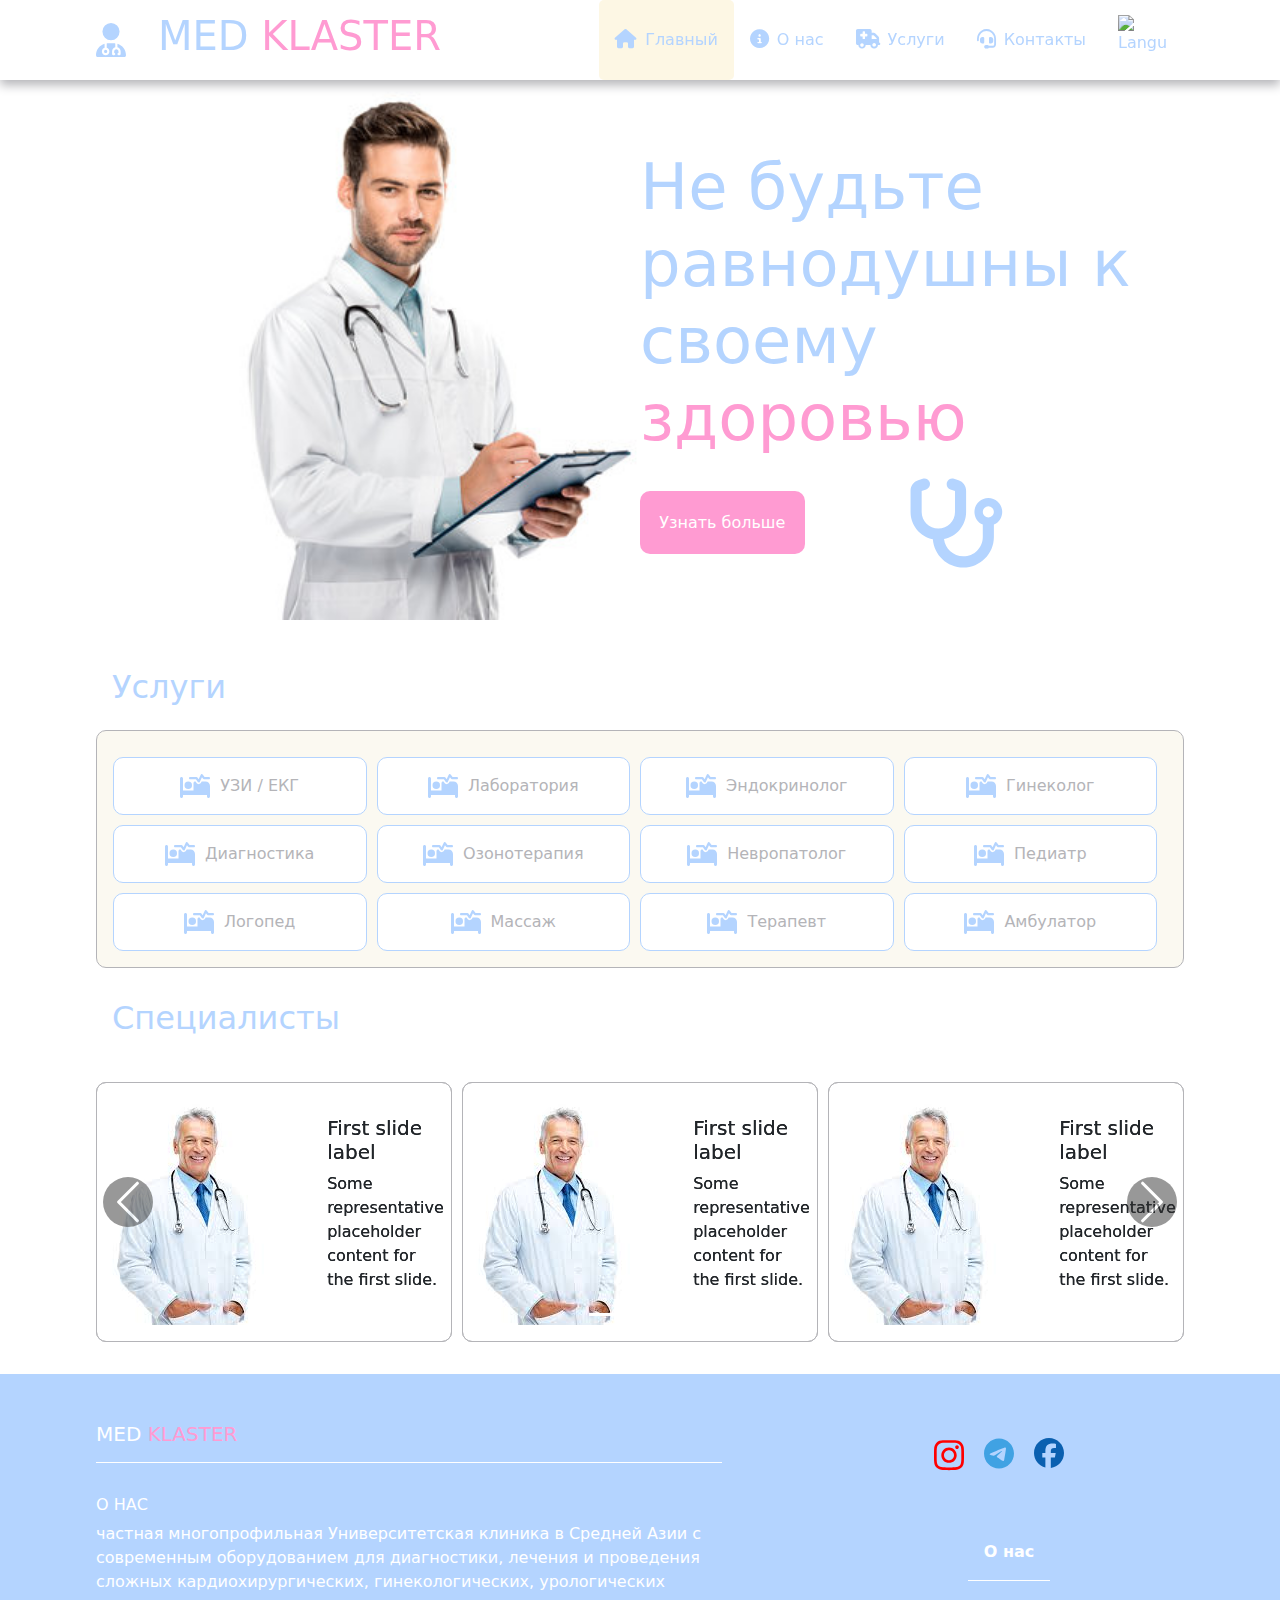
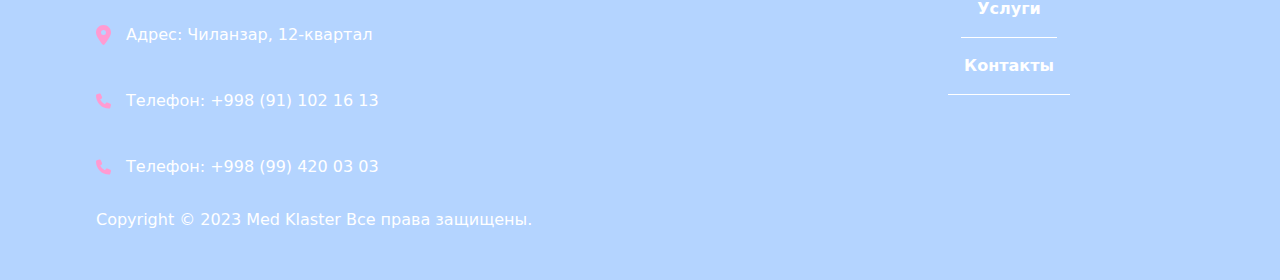
==== commit a3ed1231: "Update index.html" ====
--- a/index.html
+++ b/index.html
@@ -6,11 +6,11 @@
     <meta name="viewport" content="width=device-width, initial-scale=1.0">
     <title>Med Klaster Clinic</title>
     <link rel="icon" type="image/x-icon" href="/icons/user-doctor-solid.svg">
-    <link rel="stylesheet" href="/style/style.css">
-    <link rel="stylesheet" href="/style/media.css">
-    <link rel="stylesheet" href="/bootstrap-5.3.3-dist/css/bootstrap.css">
+    <link rel="stylesheet" href="style.css">
+    <link rel="stylesheet" href="media.css">
+    <link rel="stylesheet" href="bootstrap.css">
     <link rel="stylesheet" href="https://cdnjs.cloudflare.com/ajax/libs/font-awesome/6.5.1/css/all.min.css">
-    <link rel="stylesheet" href="/bootstrap-5.3.3-dist/css/bootstrap-grid.css">
+    <link rel="stylesheet" href="bootstrap-grid.css">
     <link rel="preconnect" href="https://fonts.googleapis.com">
     <link rel="preconnect" href="https://fonts.gstatic.com" crossorigin>
     <link href="https://fonts.googleapis.com/css2?family=Roboto:ital,wght@0,100;0,300;0,400;0,500;0,700;0,900;1,100;1,300;1,400;1,500;1,700;1,900&display=swap" rel="stylesheet">
@@ -35,7 +35,7 @@
 
           <div class="header">
             <div class="header-img">
-              <img src="/images/doctor-main.jpg" alt="Doctor man">
+              <img src="doctor-main.jpg" alt="Doctor man">
             </div>
             <div class="header-text">
               <h2 class="header-text-content">Не будьте равнодушны к своему <span class="secondary-color">здоровью</span></h2>
@@ -122,21 +122,21 @@
               <div class="carousel-item active">
                 <div class="carousel-flex">
                 <div class="carousel-content">
-                  <img src="/images/doctor-1.png" class="d-block w-100" alt="Doctor" width="200px">
-                  <div class="carousel-text">
-                    <h5>First slide label</h5>
-                      <p>Some representative placeholder content for the first slide.</p>
-                  </div>
-                </div>
-                <div class="carousel-content">
-                  <img src="/images/doctor-1.png" class="d-block w-100" alt="Doctor" width="200px">
-                  <div class="carousel-text">
-                    <h5>First slide label</h5>
-                      <p>Some representative placeholder content for the first slide.</p>
-                  </div>
-                </div>
-                <div class="carousel-content">
-                  <img src="/images/doctor-1.png" class="d-block w-100" alt="Doctor" width="200px">
+                  <img src="doctor-1.png" class="d-block w-100" alt="Doctor" width="200px">
+                  <div class="carousel-text">
+                    <h5>First slide label</h5>
+                      <p>Some representative placeholder content for the first slide.</p>
+                  </div>
+                </div>
+                <div class="carousel-content">
+                  <img src="doctor-1.png" class="d-block w-100" alt="Doctor" width="200px">
+                  <div class="carousel-text">
+                    <h5>First slide label</h5>
+                      <p>Some representative placeholder content for the first slide.</p>
+                  </div>
+                </div>
+                <div class="carousel-content">
+                  <img src="doctor-1.png" class="d-block w-100" alt="Doctor" width="200px">
                   <div class="carousel-text">
                     <h5>First slide label</h5>
                       <p>Some representative placeholder content for the first slide.</p>
@@ -148,21 +148,21 @@
               <div class="carousel-item active">
                 <div class="carousel-flex">
                 <div class="carousel-content">
-                  <img src="/images/doctor-1.png" class="d-block w-100" alt="Doctor" width="200px">
-                  <div class="carousel-text">
-                    <h5>First slide label</h5>
-                      <p>Some representative placeholder content for the first slide.</p>
-                  </div>
-                </div>
-                <div class="carousel-content">
-                  <img src="/images/doctor-1.png" class="d-block w-100" alt="Doctor" width="200px">
-                  <div class="carousel-text">
-                    <h5>First slide label</h5>
-                      <p>Some representative placeholder content for the first slide.</p>
-                  </div>
-                </div>
-                <div class="carousel-content">
-                  <img src="/images/doctor-1.png" class="d-block w-100" alt="Doctor" width="200px">
+                  <img src="doctor-1.png" class="d-block w-100" alt="Doctor" width="200px">
+                  <div class="carousel-text">
+                    <h5>First slide label</h5>
+                      <p>Some representative placeholder content for the first slide.</p>
+                  </div>
+                </div>
+                <div class="carousel-content">
+                  <img src="doctor-1.png" class="d-block w-100" alt="Doctor" width="200px">
+                  <div class="carousel-text">
+                    <h5>First slide label</h5>
+                      <p>Some representative placeholder content for the first slide.</p>
+                  </div>
+                </div>
+                <div class="carousel-content">
+                  <img src="doctor-1.png" class="d-block w-100" alt="Doctor" width="200px">
                   <div class="carousel-text">
                     <h5>First slide label</h5>
                       <p>Some representative placeholder content for the first slide.</p>
@@ -217,7 +217,7 @@
 
 
 
-    <script src="/bootstrap-5.3.3-dist/js/bootstrap.js"></script>
-    <script src="/js/index.js"></script>
+    <script src="bootstrap.js"></script>
+    <script src="index.js"></script>
 </body>
-</html>+</html>
--- a/style.css
+++ b/style.css
@@ -0,0 +1,466 @@
+:root {
+    --primary-color: #B4D4FF;
+    --secondary-color: #FF9BD2;
+    --text-color: #B4B4B8;
+    --contact-color: #40679E;
+    --hover-color: #EEF5FF;
+  }
+
+  /* background-color: var(--primary-color); */
+
+*,
+*::before,
+*::after {
+    margin: 0;
+    padding: 0;
+    box-sizing: border-box;
+}
+
+body {
+    font-family: "Roboto", sans-serif;
+    font-weight: 700;
+    font-style: normal;
+}
+
+svg {
+    width: 30px;
+}
+
+.current {
+    background-color: #FDF7E4;
+}
+
+.secondary-color {
+    color: var(--secondary-color);
+}
+
+
+.logo a svg {
+    fill: var(--primary-color);
+}
+
+.logo a {
+    display: flex;
+    align-items: center;
+    text-decoration: none;
+    color: var(--primary-color);
+}
+
+.logo a h1 {
+    margin-left: 2rem;
+}
+
+.navbar-m {
+    z-index: 1000;
+    position: sticky;
+    top: 0;
+    height: 80px;
+    background-color: #fff;
+    display: flex;
+    justify-content: space-between;
+    align-items: center;
+    max-width: 100%;
+    margin: 0;
+    padding: 0 6rem;
+    box-shadow: 0px 5px 10px var(--text-color);
+}
+
+.menu ul li button {
+    display: none;
+}
+
+.menu {
+    height: 100%;
+}
+
+.menu ul {
+    height: 100%;
+    display: flex;
+    align-items: center;
+    list-style-type: none;
+    justify-content: end;
+}
+
+.menu ul li {
+    height: 100%;
+}
+
+.menu ul li a {
+    text-decoration: none;
+    padding: 1rem;
+    color: var(--primary-color);
+    border-radius: 5px;
+    height: 100%;
+    display: flex;
+    align-items: center;
+}
+
+.menu ul li a:hover {
+    background-color: #FDF7E4;
+}
+
+.menu ul li a i {
+    margin-right: .5rem;
+    font-size: 1.2rem;
+}
+
+
+/* header section */
+.header {
+    padding: 0 6rem;
+    display: flex;
+}
+
+.header-img {
+    width: 50%;
+    height: 60vh;
+}
+
+.header-img img {
+    height: 100%;
+}
+
+.header-text {
+    display: flex;
+    flex-direction: column;
+    align-items: center;
+    justify-content: center;
+    width: 550px;
+}
+
+.header-text-content {
+    font-size: 4rem;
+    color: var(--primary-color);
+}
+
+.header-text div {
+    margin-top: 30px;
+    display: flex;
+    align-items: center;
+    width: 100%;
+    height: 3.5rem;
+}
+
+.header-text a {
+    padding: 1.2rem;
+    background-color: var(--secondary-color);
+    color: #fff;
+    border-radius: 10px;
+    text-decoration: none;
+}
+
+.header-text a:hover {
+    transform: translateY(-3px);
+    box-shadow: 0 10px 20px rgba(0, 0, 0, 0.2);
+}
+
+.header-text div svg {
+    width: 100px;
+    height: 100px;
+    margin-left: 100px;
+    fill: var(--primary-color);
+}
+
+/* Service section */
+
+.services {
+    margin-top: 2rem;
+    width: 100%;
+    padding: 0 6rem;
+
+}
+
+#text-style {
+    padding: 1rem;
+    color: var(--primary-color);
+    font-size: 2rem;
+}
+
+.services-content {
+    border: 1px solid var(--text-color);
+    border-radius: 10px;
+    display: flex;
+    justify-content: space-between;
+    background-color: #FBF9F1;
+    padding: 1rem;
+}
+
+.department {
+    width: 100%;
+    display: flex;
+    flex-direction: column;
+    margin-right: 10px;
+}
+
+.department a {
+    display: flex;
+    align-items: center;
+    justify-content: center;
+    padding: 1rem;
+    border: 1px solid var(--primary-color);
+    border-radius: 10px;
+    background-color: #fff;
+    margin-top: 10px;
+    text-align: center;
+    text-decoration: none;
+    color: var(--text-color);
+}
+
+
+
+.department a svg {
+    fill: var(--primary-color);
+    margin-right: 10px;
+}
+
+.department a:hover {
+    background-color: var(--hover-color);
+    transition: .2s ease-in;
+} 
+
+/* Carousel section */
+
+#carouselExampleCaptions {
+    padding: 0 6rem;
+}
+.carousel-content {
+    border: 1px solid var(--text-color);
+    width: 33.3%;
+    display: flex;
+    align-items: center;
+    justify-content: center;
+    border-radius: 10px;
+    margin-right: 10px;
+    padding: 1rem;
+}
+
+.carousel-content:nth-child(3) {
+    margin: 0;
+}
+
+.carousel-content:hover {
+    transform: scale(1.02);
+    transition: transform .2s ease-in;
+}
+
+.carousel-flex {
+    display: flex;
+    margin-top: 20px;
+
+}
+
+.carousel .carousel-control-prev-icon, 
+.carousel .carousel-control-next-icon {
+    color: #333;
+    background-color: #333;
+    border-radius: 50px;
+    padding: 1.5rem;
+    width: 50px;
+    height: 50px;
+
+}
+
+.carousel-control-next-icon {
+    transform: translateX(50px);
+}
+
+.carousel-control-prev-icon {
+    transform: translateX(-50px);
+}
+
+.footer-m {
+    display: flex;
+    padding: 2rem 6rem;
+    margin-top: 2rem;
+    color: #fff;
+    background-color: var(--primary-color);
+}
+
+.footer-m h5 {
+    border-bottom: 1px solid #fff;
+    padding: 1rem 0;
+}
+
+.footer-m h6 {
+    margin-top: 2rem;
+}
+
+.footer-content-first {
+    width: 70%;
+}
+
+.footer-content-first p svg {
+    width: 15px;
+    fill: var(--secondary-color);
+    height: 50px;
+    margin-right: 10px;
+}
+
+.social-m {
+    display: flex;
+    padding: 2rem 5rem;
+    
+}
+
+.footer-content-second ul {
+    list-style-type: none;
+    margin-right: 20px;
+    margin-left: 100px;
+}
+
+.social-m a {
+    margin-right: 20px;
+}
+
+
+.social-m a:hover {
+    transform: translateY(-7px);
+    transition: transform .2s ease-in;
+}
+
+.social-m a:first-child svg {
+    fill: red;
+}
+
+
+.social-m a:nth-child(2) svg {
+    fill: #40A2E3;
+}
+
+.social-m a:nth-child(3) svg {
+    fill: #0B60B0;
+}
+
+.footer-link {
+    display: flex;
+    flex-direction: column;
+    justify-content: center;
+    align-items: center;
+    margin-top: 20px;
+}
+
+.footer-link a {
+    text-decoration: none;
+    color: #fff;
+    padding: 1rem;
+    font-weight: bold;
+    border-bottom: 1px solid #fff;
+}
+
+.footer-link a:hover {
+    color: var(--contact-color);
+}
+
+/* service page */
+.about-services {
+    max-width: 100%;
+    justify-content: center;
+    display: flex;
+    padding: 2rem 8rem;
+    background-color: #FDF7E4;
+    box-shadow: 0px 5px 10px var(--text-color);
+    margin-bottom: 2rem;
+
+}
+
+.about-services img {
+    flex-shrink: 1;
+    width: 400px;
+    border-radius: 10px;
+    margin-right: 2rem;
+    
+}
+
+.about-services-content {
+    flex-shrink: 1;
+    text-align: center;
+    line-height: 2;
+}
+
+
+/* about page */
+.about-us {
+    display: flex;
+    padding: 2rem 8rem;
+}
+
+.about-us img {
+    border-radius: 50px;
+    opacity: .8;
+    margin-right: 3rem;
+}
+
+.about-us-text {
+    text-align: center;
+    line-height: 1.6;
+}
+
+.about-us-text p {
+    color: #777;
+}
+
+.pink {
+    color: var(--secondary-color);
+    margin-bottom: 2rem;
+}
+
+/* table section */
+.timetable {
+    max-width: 100%;
+    padding: 2rem 8rem;
+}
+
+.timetable-content {
+    display: flex;
+    justify-content: center ;
+}
+
+.timetable-content table {
+    margin-right: 2rem;
+}
+
+.timetable-content table tr td {
+    padding: 1rem 4rem;
+    border-collapse: collapse;
+    border: 2px solid var(--contact-color);
+    color: #555;
+    background-color: var(--primary-color);
+}
+
+/* Contact Page */
+.contact-us {
+    display: flex;
+    justify-content: center;
+    padding: 4rem 8rem;
+}
+
+.contact-title {
+    color: var(--contact-color);
+    font-family: "Ribeye", serif;
+    font-weight: 400;
+    font-style: normal;
+    font-size: 4rem;
+    margin-bottom: 2rem;
+}
+
+.contact-info {
+    border-radius: 20px;
+    padding: 2rem 10rem;
+    background-color: var(--primary-color);
+    color: var(--contact-color);
+}
+
+.contact-info div {
+    display: flex;
+    margin-top: 1rem;
+}
+
+.contact-info div svg,
+.contact-info div b {
+    margin-right: 1rem;
+}
+
+.contact-us img {
+    width: 300px;
+    margin-left: 10rem;
+}--- a/media.css
+++ b/media.css
@@ -0,0 +1,191 @@
+@media only screen and (max-width: 900px) {
+    .navbar-m {
+        padding: 1rem;
+    }
+
+    .logo a h1 {
+        font-size: 1rem;
+    }
+
+    .menu ul {
+        display: block;
+    }
+
+    .menu ul li button {
+        display: block;
+        border: none;
+        padding: 1rem;
+        border-radius: 10px;
+        color: #fff;
+        margin-bottom: 2rem;
+        background-color: #B4D4FF;
+    }
+
+    #down {
+        margin-left: 1rem;
+        font-size: 1rem;
+    }
+
+    .block {
+        background-color: #fff;
+        display: block;
+
+    }
+
+    .block:nth-child(5) {
+        border-radius: 0 0 10px 10px;
+    } 
+
+    .menu-media {
+        z-index: 1000;
+        display: none;
+    } 
+
+    .menu-media-none {
+        display: none;
+    }
+
+    .header {
+        display: block;
+        padding: 1rem;
+    }
+
+    .header-img {
+        width: 100%;
+        display: flex;
+        justify-content: center;
+        width: auto;
+        height: auto;
+        margin-bottom: 1rem;
+    }
+
+    .header-img img {
+        max-width: 100%;
+        height: auto;
+    }
+
+    .header-text {
+        display: block;
+        width: auto;
+    }
+
+    .header-text-content {
+        font-size: 2rem;
+        text-align: center;
+        padding: 1rem;
+
+    }
+
+    .header-text a {
+        padding: .5rem;
+    }
+
+    .header-text div {
+        justify-content: center;
+    }
+
+    .services {
+        padding: 1rem;
+    }
+
+    .services-content {
+        flex-wrap: wrap;
+    }
+
+    #carouselExampleCaptions {
+        padding: 1rem;
+    }
+
+    .carousel-flex {
+        display: block;
+    }
+
+    .carousel-content {
+        width: auto;
+        margin: 0;
+    }
+
+    .carousel-control-prev,
+    .carousel-control-next {
+        visibility: hidden;
+    }
+
+    .footer-m {
+        display: block;
+        padding: 1rem;
+    }
+
+    .footer-m h5 {
+        text-align: center;
+    }
+
+    .footer-content-first {
+        width: auto;
+    }
+
+    .footer-content-second ul {
+        display: flex;
+        flex-direction: column;
+        align-items: center;
+        margin: 0;
+        padding: 0 0 2rem 0;
+
+    }
+
+    /* About page */
+    .about-us {
+        display: block;
+        padding: 1rem;
+    }
+
+    .about-us img {
+        margin: 0 0 2rem 0;
+        width: 100%;
+    }
+
+    .timetable {
+        display: block;
+        padding: 1rem;
+    }
+
+    .timetable-content {
+        flex-direction: column;
+        align-items: center;
+        
+    }
+
+    .timetable-content table tr td {
+        padding: 2rem 4rem;
+    }
+    
+    .timetable-content table {
+        margin: 0 0 2rem 0;
+    }
+
+    /* Contact Page */
+
+    .contact-us {
+        flex-direction: column;
+        align-items: center;
+        padding: 1rem;
+    }
+
+    .contact-info {
+        padding: 1rem;
+        margin-bottom: 2rem;
+    }
+
+    .contact-us img {
+        margin: 0;
+    }
+
+    .about-services {
+        flex-direction: column;
+        align-items: center;
+        padding: 1rem;
+    }
+
+    .about-services img {
+        margin: 0 0 2rem 0;
+    }
+}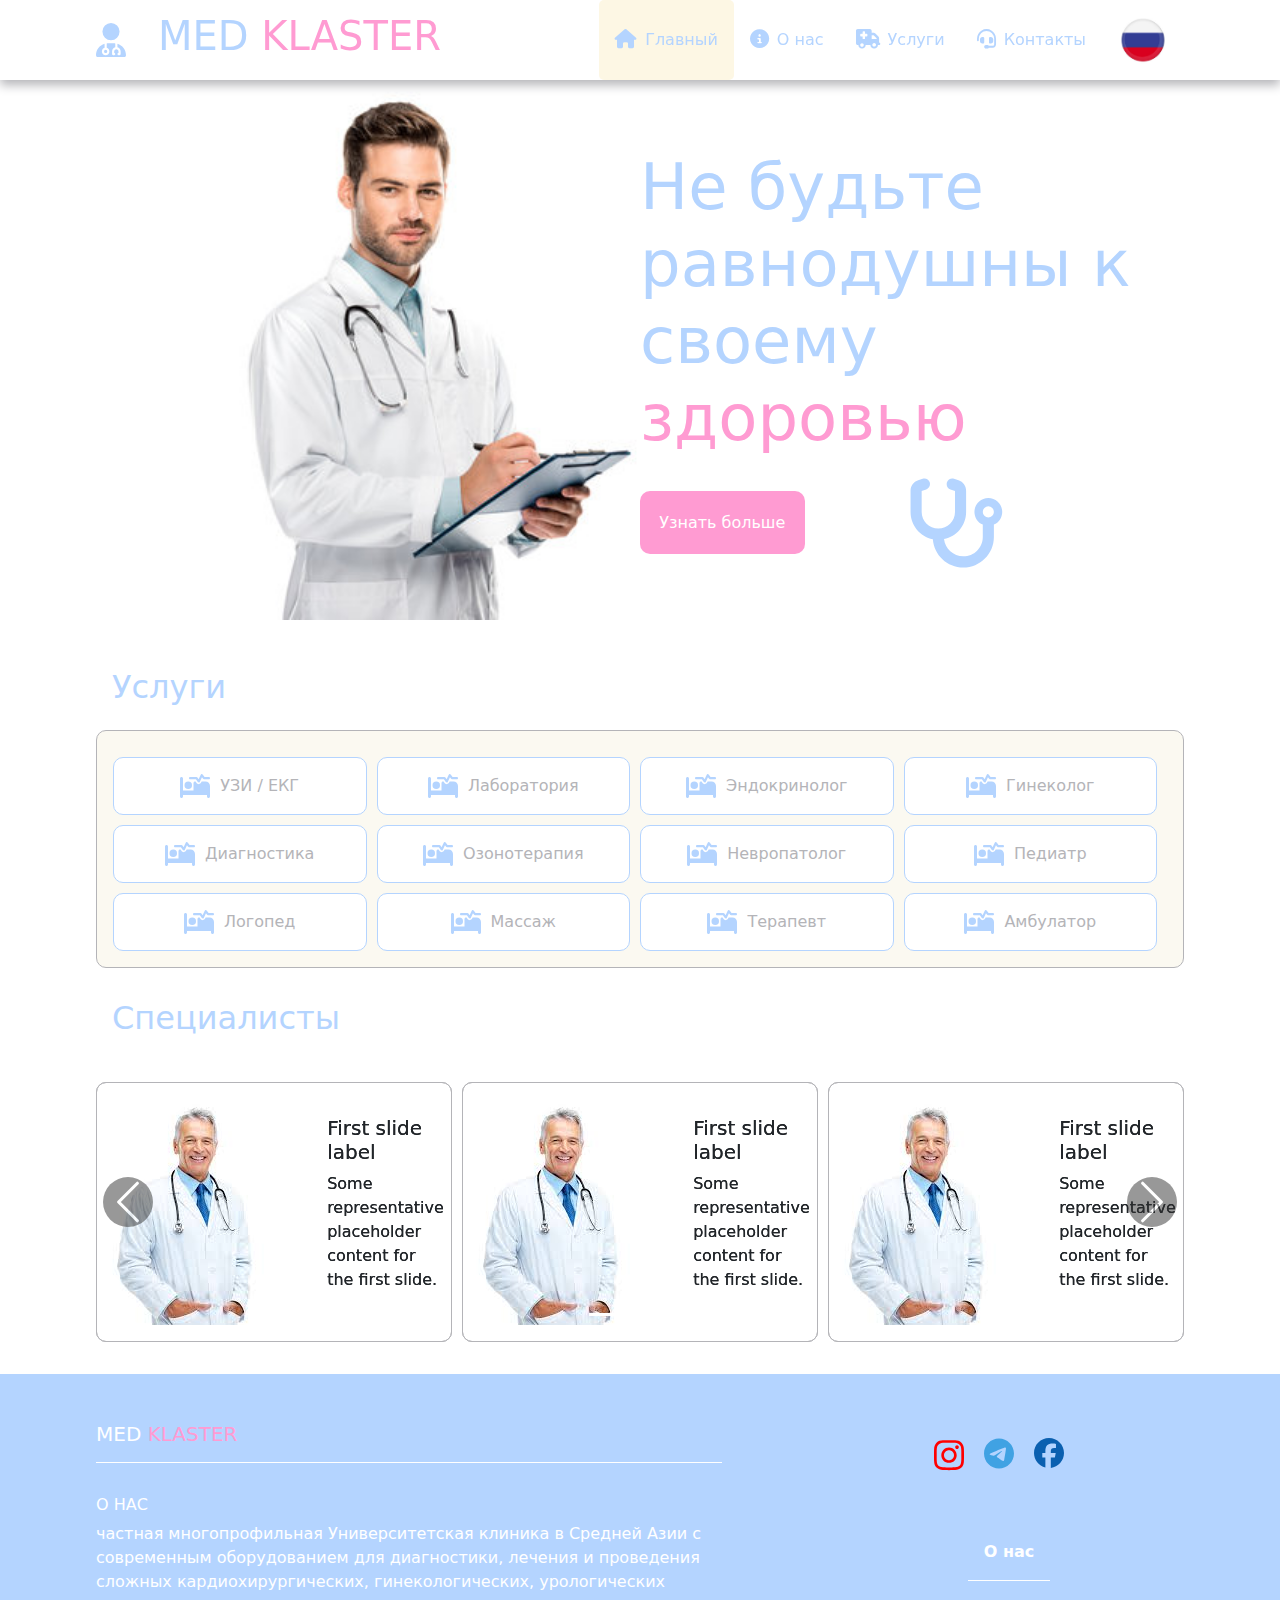
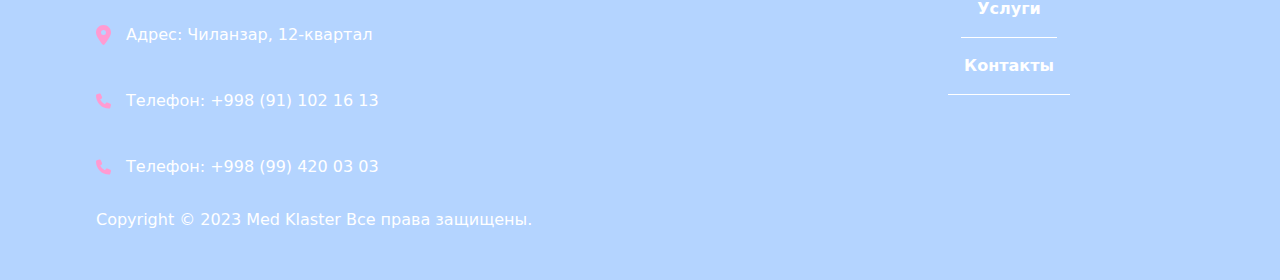
==== commit 6f08832f: "Update index.html" ====
--- a/index.html
+++ b/index.html
@@ -28,7 +28,7 @@
                 <li id="menu-media1" class="menu-media"><a href="about.html"><i class="fa-solid fa-circle-info"></i> О нас</a></li>
                 <li id="menu-media2" class="menu-media"><a href="service.html"><i class="fa-solid fa-truck-medical"></i> Услуги</a></li>
                 <li id="menu-media3" class="menu-media"><a href="contact.html"><i class="fa-solid fa-headset"></i> Контакты</a></li>
-                <li id="menu-media4" class="menu-media-none"><a href="#"><img src="/images/flag-r.jfif" alt="Language" width="50px" height="50px"></a></li>
+                <li id="menu-media4" class="menu-media-none"><a href="#"><img src="flag-r.jfif" alt="Language" width="50px" height="50px"></a></li>
               </ul>
             </div>
           </div>
